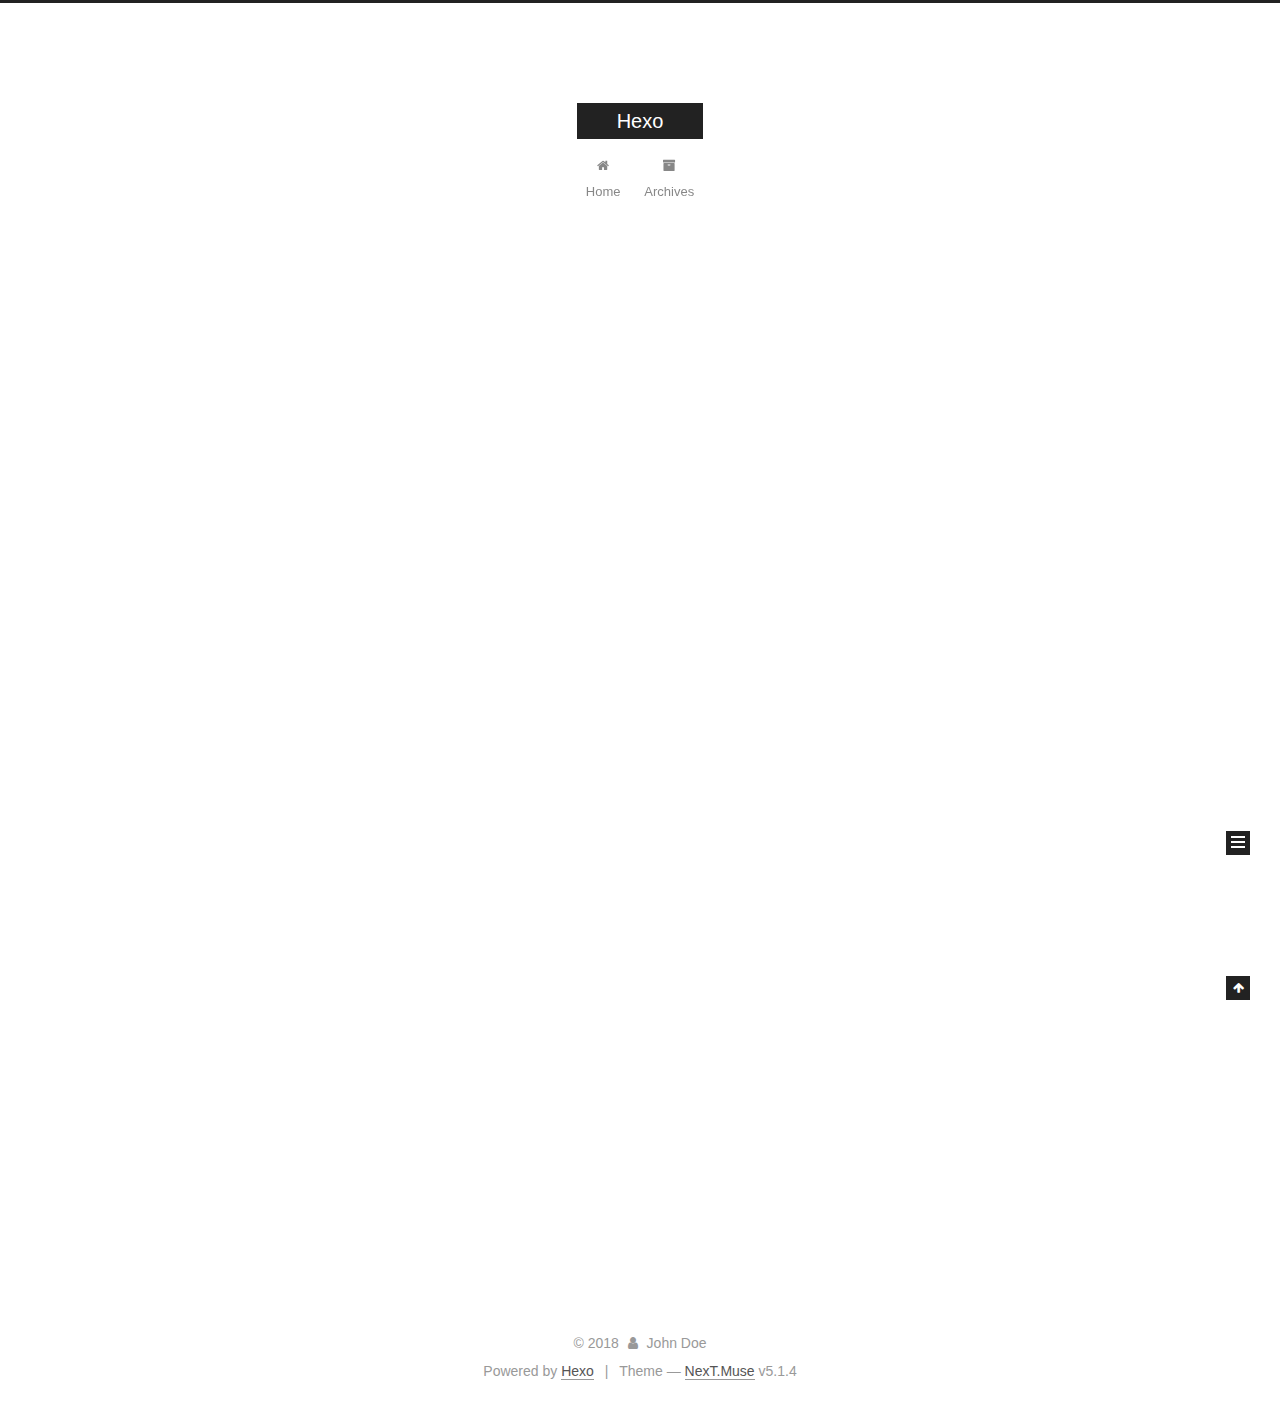
==== index.html @ 708490c6 "Site updated: 2018-05-11 10:54:40" ====
<!DOCTYPE html>



  


<html class="theme-next muse use-motion" lang="">
<head>
  <meta charset="UTF-8"/>
<meta http-equiv="X-UA-Compatible" content="IE=edge" />
<meta name="viewport" content="width=device-width, initial-scale=1, maximum-scale=1"/>
<meta name="theme-color" content="#222">









<meta http-equiv="Cache-Control" content="no-transform" />
<meta http-equiv="Cache-Control" content="no-siteapp" />
















  
  
  <link href="/lib/fancybox/source/jquery.fancybox.css?v=2.1.5" rel="stylesheet" type="text/css" />







<link href="/lib/font-awesome/css/font-awesome.min.css?v=4.6.2" rel="stylesheet" type="text/css" />

<link href="/css/main.css?v=5.1.4" rel="stylesheet" type="text/css" />


  <link rel="apple-touch-icon" sizes="180x180" href="/images/apple-touch-icon-next.png?v=5.1.4">


  <link rel="icon" type="image/png" sizes="32x32" href="/images/favicon-32x32-next.png?v=5.1.4">


  <link rel="icon" type="image/png" sizes="16x16" href="/images/favicon-16x16-next.png?v=5.1.4">


  <link rel="mask-icon" href="/images/logo.svg?v=5.1.4" color="#222">





  <meta name="keywords" content="Hexo, NexT" />










<meta property="og:type" content="website">
<meta property="og:title" content="Hexo">
<meta property="og:url" content="http://yoursite.com/index.html">
<meta property="og:site_name" content="Hexo">
<meta property="og:locale" content="default">
<meta name="twitter:card" content="summary">
<meta name="twitter:title" content="Hexo">



<script type="text/javascript" id="hexo.configurations">
  var NexT = window.NexT || {};
  var CONFIG = {
    root: '/',
    scheme: 'Muse',
    version: '5.1.4',
    sidebar: {"position":"left","display":"post","offset":12,"b2t":false,"scrollpercent":false,"onmobile":false},
    fancybox: true,
    tabs: true,
    motion: {"enable":true,"async":false,"transition":{"post_block":"fadeIn","post_header":"slideDownIn","post_body":"slideDownIn","coll_header":"slideLeftIn","sidebar":"slideUpIn"}},
    duoshuo: {
      userId: '0',
      author: 'Author'
    },
    algolia: {
      applicationID: '',
      apiKey: '',
      indexName: '',
      hits: {"per_page":10},
      labels: {"input_placeholder":"Search for Posts","hits_empty":"We didn't find any results for the search: ${query}","hits_stats":"${hits} results found in ${time} ms"}
    }
  };
</script>



  <link rel="canonical" href="http://yoursite.com/"/>





  <title>Hexo</title>
  








</head>

<body itemscope itemtype="http://schema.org/WebPage" lang="default">

  
  
    
  

  <div class="container sidebar-position-left 
  page-home">
    <div class="headband"></div>

    <header id="header" class="header" itemscope itemtype="http://schema.org/WPHeader">
      <div class="header-inner"><div class="site-brand-wrapper">
  <div class="site-meta ">
    

    <div class="custom-logo-site-title">
      <a href="/"  class="brand" rel="start">
        <span class="logo-line-before"><i></i></span>
        <span class="site-title">Hexo</span>
        <span class="logo-line-after"><i></i></span>
      </a>
    </div>
      
        <p class="site-subtitle"></p>
      
  </div>

  <div class="site-nav-toggle">
    <button>
      <span class="btn-bar"></span>
      <span class="btn-bar"></span>
      <span class="btn-bar"></span>
    </button>
  </div>
</div>

<nav class="site-nav">
  

  
    <ul id="menu" class="menu">
      
        
        <li class="menu-item menu-item-home">
          <a href="/" rel="section">
            
              <i class="menu-item-icon fa fa-fw fa-home"></i> <br />
            
            Home
          </a>
        </li>
      
        
        <li class="menu-item menu-item-archives">
          <a href="/archives/" rel="section">
            
              <i class="menu-item-icon fa fa-fw fa-archive"></i> <br />
            
            Archives
          </a>
        </li>
      

      
    </ul>
  

  
</nav>



 </div>
    </header>

    <main id="main" class="main">
      <div class="main-inner">
        <div class="content-wrap">
          <div id="content" class="content">
            
  <section id="posts" class="posts-expand">
    
      

  

  
  
  

  <article class="post post-type-normal" itemscope itemtype="http://schema.org/Article">
  
  
  
  <div class="post-block">
    <link itemprop="mainEntityOfPage" href="http://yoursite.com/2018/05/11/hello-world/">

    <span hidden itemprop="author" itemscope itemtype="http://schema.org/Person">
      <meta itemprop="name" content="John Doe">
      <meta itemprop="description" content="">
      <meta itemprop="image" content="/images/avatar.gif">
    </span>

    <span hidden itemprop="publisher" itemscope itemtype="http://schema.org/Organization">
      <meta itemprop="name" content="Hexo">
    </span>

    
      <header class="post-header">

        
        
          <h1 class="post-title" itemprop="name headline">
                
                <a class="post-title-link" href="/2018/05/11/hello-world/" itemprop="url">Hello World</a></h1>
        

        <div class="post-meta">
          <span class="post-time">
            
              <span class="post-meta-item-icon">
                <i class="fa fa-calendar-o"></i>
              </span>
              
                <span class="post-meta-item-text">Posted on</span>
              
              <time title="Post created" itemprop="dateCreated datePublished" datetime="2018-05-11T09:45:13+08:00">
                2018-05-11
              </time>
            

            

            
          </span>

          

          
            
          

          
          

          

          

          

        </div>
      </header>
    

    
    
    
    <div class="post-body" itemprop="articleBody">

      
      

      
        
          
            <p>Welcome to <a href="https://hexo.io/" target="_blank" rel="noopener">Hexo</a>! This is your very first post. Check <a href="https://hexo.io/docs/" target="_blank" rel="noopener">documentation</a> for more info. If you get any problems when using Hexo, you can find the answer in <a href="https://hexo.io/docs/troubleshooting.html" target="_blank" rel="noopener">troubleshooting</a> or you can ask me on <a href="https://github.com/hexojs/hexo/issues" target="_blank" rel="noopener">GitHub</a>.</p>
<h2 id="Quick-Start"><a href="#Quick-Start" class="headerlink" title="Quick Start"></a>Quick Start</h2><h3 id="Create-a-new-post"><a href="#Create-a-new-post" class="headerlink" title="Create a new post"></a>Create a new post</h3><figure class="highlight bash"><table><tr><td class="gutter"><pre><span class="line">1</span><br></pre></td><td class="code"><pre><span class="line">$ hexo new <span class="string">"My New Post"</span></span><br></pre></td></tr></table></figure>
<p>More info: <a href="https://hexo.io/docs/writing.html" target="_blank" rel="noopener">Writing</a></p>
<h3 id="Run-server"><a href="#Run-server" class="headerlink" title="Run server"></a>Run server</h3><figure class="highlight bash"><table><tr><td class="gutter"><pre><span class="line">1</span><br></pre></td><td class="code"><pre><span class="line">$ hexo server</span><br></pre></td></tr></table></figure>
<p>More info: <a href="https://hexo.io/docs/server.html" target="_blank" rel="noopener">Server</a></p>
<h3 id="Generate-static-files"><a href="#Generate-static-files" class="headerlink" title="Generate static files"></a>Generate static files</h3><figure class="highlight bash"><table><tr><td class="gutter"><pre><span class="line">1</span><br></pre></td><td class="code"><pre><span class="line">$ hexo generate</span><br></pre></td></tr></table></figure>
<p>More info: <a href="https://hexo.io/docs/generating.html" target="_blank" rel="noopener">Generating</a></p>
<h3 id="Deploy-to-remote-sites"><a href="#Deploy-to-remote-sites" class="headerlink" title="Deploy to remote sites"></a>Deploy to remote sites</h3><figure class="highlight bash"><table><tr><td class="gutter"><pre><span class="line">1</span><br></pre></td><td class="code"><pre><span class="line">$ hexo deploy</span><br></pre></td></tr></table></figure>
<p>More info: <a href="https://hexo.io/docs/deployment.html" target="_blank" rel="noopener">Deployment</a></p>

          
        
      
    </div>
    
    
    

    

    

    

    <footer class="post-footer">
      

      

      

      
      
        <div class="post-eof"></div>
      
    </footer>
  </div>
  
  
  
  </article>


    
  </section>

  


          </div>
          


          

        </div>
        
          
  
  <div class="sidebar-toggle">
    <div class="sidebar-toggle-line-wrap">
      <span class="sidebar-toggle-line sidebar-toggle-line-first"></span>
      <span class="sidebar-toggle-line sidebar-toggle-line-middle"></span>
      <span class="sidebar-toggle-line sidebar-toggle-line-last"></span>
    </div>
  </div>

  <aside id="sidebar" class="sidebar">
    
    <div class="sidebar-inner">

      

      

      <section class="site-overview-wrap sidebar-panel sidebar-panel-active">
        <div class="site-overview">
          <div class="site-author motion-element" itemprop="author" itemscope itemtype="http://schema.org/Person">
            
              <p class="site-author-name" itemprop="name">John Doe</p>
              <p class="site-description motion-element" itemprop="description"></p>
          </div>

          <nav class="site-state motion-element">

            
              <div class="site-state-item site-state-posts">
              
                <a href="/archives/">
              
                  <span class="site-state-item-count">1</span>
                  <span class="site-state-item-name">posts</span>
                </a>
              </div>
            

            

            

          </nav>

          

          

          
          

          
          

          

        </div>
      </section>

      

      

    </div>
  </aside>


        
      </div>
    </main>

    <footer id="footer" class="footer">
      <div class="footer-inner">
        <div class="copyright">&copy; <span itemprop="copyrightYear">2018</span>
  <span class="with-love">
    <i class="fa fa-user"></i>
  </span>
  <span class="author" itemprop="copyrightHolder">John Doe</span>

  
</div>


  <div class="powered-by">Powered by <a class="theme-link" target="_blank" href="https://hexo.io">Hexo</a></div>



  <span class="post-meta-divider">|</span>



  <div class="theme-info">Theme &mdash; <a class="theme-link" target="_blank" href="https://github.com/iissnan/hexo-theme-next">NexT.Muse</a> v5.1.4</div>




        







        
      </div>
    </footer>

    
      <div class="back-to-top">
        <i class="fa fa-arrow-up"></i>
        
      </div>
    

    

  </div>

  

<script type="text/javascript">
  if (Object.prototype.toString.call(window.Promise) !== '[object Function]') {
    window.Promise = null;
  }
</script>









  












  
  
    <script type="text/javascript" src="/lib/jquery/index.js?v=2.1.3"></script>
  

  
  
    <script type="text/javascript" src="/lib/fastclick/lib/fastclick.min.js?v=1.0.6"></script>
  

  
  
    <script type="text/javascript" src="/lib/jquery_lazyload/jquery.lazyload.js?v=1.9.7"></script>
  

  
  
    <script type="text/javascript" src="/lib/velocity/velocity.min.js?v=1.2.1"></script>
  

  
  
    <script type="text/javascript" src="/lib/velocity/velocity.ui.min.js?v=1.2.1"></script>
  

  
  
    <script type="text/javascript" src="/lib/fancybox/source/jquery.fancybox.pack.js?v=2.1.5"></script>
  


  


  <script type="text/javascript" src="/js/src/utils.js?v=5.1.4"></script>

  <script type="text/javascript" src="/js/src/motion.js?v=5.1.4"></script>



  
  

  

  


  <script type="text/javascript" src="/js/src/bootstrap.js?v=5.1.4"></script>



  


  




	





  





  












  





  

  

  

  
  

  

  

  

</body>
</html>
---- css/main.css ----
/* normalize.css v3.0.2 | MIT License | git.io/normalize */
html {
  font-family: sans-serif; /* 1 */
  -ms-text-size-adjust: 100%; /* 2 */
  -webkit-text-size-adjust: 100%; /* 2 */
}
body {
  margin: 0;
}
article,
aside,
details,
figcaption,
figure,
footer,
header,
hgroup,
main,
menu,
nav,
section,
summary {
  display: block;
}
audio,
canvas,
progress,
video {
  display: inline-block; /* 1 */
  vertical-align: baseline; /* 2 */
}
audio:not([controls]) {
  display: none;
  height: 0;
}
[hidden],
template {
  display: none;
}
a {
  background-color: transparent;
}
a:active,
a:hover {
  outline: 0;
}
abbr[title] {
  border-bottom: 1px dotted;
}
b,
strong {
  font-weight: bold;
}
dfn {
  font-style: italic;
}
h1 {
  font-size: 2em;
  margin: 0.67em 0;
}
mark {
  background: #ff0;
  color: #000;
}
small {
  font-size: 80%;
}
sub,
sup {
  font-size: 75%;
  line-height: 0;
  position: relative;
  vertical-align: baseline;
}
sup {
  top: -0.5em;
}
sub {
  bottom: -0.25em;
}
img {
  border: 0;
}
svg:not(:root) {
  overflow: hidden;
}
figure {
  margin: 1em 40px;
}
hr {
  -moz-box-sizing: content-box;
  box-sizing: content-box;
  height: 0;
}
pre {
  overflow: auto;
}
code,
kbd,
pre,
samp {
  font-family: monospace, monospace;
  font-size: 1em;
}
button,
input,
optgroup,
select,
textarea {
  color: inherit; /* 1 */
  font: inherit; /* 2 */
  margin: 0; /* 3 */
}
button {
  overflow: visible;
}
button,
select {
  text-transform: none;
}
button,
html input[type="button"],
input[type="reset"],
input[type="submit"] {
  -webkit-appearance: button; /* 2 */
  cursor: pointer; /* 3 */
}
button[disabled],
html input[disabled] {
  cursor: default;
}
button::-moz-focus-inner,
input::-moz-focus-inner {
  border: 0;
  padding: 0;
}
input {
  line-height: normal;
}
input[type="checkbox"],
input[type="radio"] {
  box-sizing: border-box; /* 1 */
  padding: 0; /* 2 */
}
input[type="number"]::-webkit-inner-spin-button,
input[type="number"]::-webkit-outer-spin-button {
  height: auto;
}
input[type="search"] {
  -webkit-appearance: textfield; /* 1 */
  -moz-box-sizing: content-box;
  -webkit-box-sizing: content-box; /* 2 */
  box-sizing: content-box;
}
input[type="search"]::-webkit-search-cancel-button,
input[type="search"]::-webkit-search-decoration {
  -webkit-appearance: none;
}
fieldset {
  border: 1px solid #c0c0c0;
  margin: 0 2px;
  padding: 0.35em 0.625em 0.75em;
}
legend {
  border: 0; /* 1 */
  padding: 0; /* 2 */
}
textarea {
  overflow: auto;
}
optgroup {
  font-weight: bold;
}
table {
  border-collapse: collapse;
  border-spacing: 0;
}
td,
th {
  padding: 0;
}
::selection {
  background: #262a30;
  color: #fff;
}
body {
  position: relative;
  font-family: 'Lato', "PingFang SC", "Microsoft YaHei", sans-serif;
  font-size: 14px;
  line-height: 2;
  color: #555;
  background: #fff;
}
@media (max-width: 767px) {
  body {
    padding-right: 0 !important;
  }
}
@media (min-width: 768px) and (max-width: 991px) {
  body {
    padding-right: 0 !important;
  }
}
@media (min-width: 1600px) {
  body {
    font-size: 16px;
  }
}
h1,
h2,
h3,
h4,
h5,
h6 {
  margin: 0;
  padding: 0;
  font-weight: bold;
  line-height: 1.5;
  font-family: 'Lato', "PingFang SC", "Microsoft YaHei", sans-serif;
}
h2,
h3,
h4,
h5,
h6 {
  margin: 20px 0 15px;
}
h1 {
  font-size: 22px;
}
@media (max-width: 767px) {
  h1 {
    font-size: 18px;
  }
}
h2 {
  font-size: 20px;
}
@media (max-width: 767px) {
  h2 {
    font-size: 16px;
  }
}
h3 {
  font-size: 18px;
}
@media (max-width: 767px) {
  h3 {
    font-size: 14px;
  }
}
h4 {
  font-size: 16px;
}
@media (max-width: 767px) {
  h4 {
    font-size: 12px;
  }
}
h5 {
  font-size: 14px;
}
@media (max-width: 767px) {
  h5 {
    font-size: 10px;
  }
}
h6 {
  font-size: 12px;
}
@media (max-width: 767px) {
  h6 {
    font-size: 8px;
  }
}
p {
  margin: 0 0 20px 0;
}
a {
  color: #555;
  text-decoration: none;
  outline: none;
  border-bottom: 1px solid #999;
  word-wrap: break-word;
}
a:hover {
  color: #222;
  border-bottom-color: #222;
}
blockquote {
  margin: 0;
  padding: 0;
}
img {
  display: block;
  margin: auto;
  max-width: 100%;
  height: auto;
}
hr {
  margin: 40px 0;
  height: 3px;
  border: none;
  background-color: #ddd;
  background-image: repeating-linear-gradient(-45deg, #fff, #fff 4px, transparent 4px, transparent 8px);
}
blockquote {
  padding: 0 15px;
  color: #666;
  border-left: 4px solid #ddd;
}
blockquote cite::before {
  content: "-";
  padding: 0 5px;
}
dt {
  font-weight: 700;
}
dd {
  margin: 0;
  padding: 0;
}
kbd {
  border: 1px solid #ccc;
  border-radius: 0.2em;
  box-shadow: 0.1em 0.1em 0.2em rgba(0,0,0,0.1);
  background-color: #f9f9f9;
  font-family: inherit;
  background-image: -webkit-linear-gradient(top, #eee, #fff, #eee);
  padding: 0.1em 0.3em;
  white-space: nowrap;
}
.text-left {
  text-align: left;
}
.text-center {
  text-align: center;
}
.text-right {
  text-align: right;
}
.text-justify {
  text-align: justify;
}
.text-nowrap {
  white-space: nowrap;
}
.text-lowercase {
  text-transform: lowercase;
}
.text-uppercase {
  text-transform: uppercase;
}
.text-capitalize {
  text-transform: capitalize;
}
.center-block {
  display: block;
  margin-left: auto;
  margin-right: auto;
}
.clearfix:before,
.clearfix:after {
  content: " ";
  display: table;
}
.clearfix:after {
  clear: both;
}
.pullquote {
  width: 45%;
}
.pullquote.left {
  float: left;
  margin-left: 5px;
  margin-right: 10px;
}
.pullquote.right {
  float: right;
  margin-left: 10px;
  margin-right: 5px;
}
.affix.affix.affix {
  position: fixed;
}
.translation {
  margin-top: -20px;
  font-size: 14px;
  color: #999;
}
.scrollbar-measure {
  width: 100px;
  height: 100px;
  overflow: scroll;
  position: absolute;
  top: -9999px;
}
.use-motion .motion-element {
  opacity: 0;
}
table {
  margin: 20px 0;
  width: 100%;
  border-collapse: collapse;
  border-spacing: 0;
  border: 1px solid #ddd;
  font-size: 14px;
  table-layout: fixed;
  word-wrap: break-all;
}
table>tbody>tr:nth-of-type(odd) {
  background-color: #f9f9f9;
}
table>tbody>tr:hover {
  background-color: #f5f5f5;
}
caption,
th,
td {
  padding: 8px;
  text-align: left;
  vertical-align: middle;
  font-weight: normal;
}
th,
td {
  border-bottom: 3px solid #ddd;
  border-right: 1px solid #eee;
}
th {
  padding-bottom: 10px;
  font-weight: 700;
}
td {
  border-bottom-width: 1px;
}
html,
body {
  height: 100%;
}
.container {
  position: relative;
  min-height: 100%;
}
.header-inner {
  margin: 0 auto;
  padding: 100px 0 70px;
  width: 700px;
}
@media (min-width: 1600px) {
  .container .header-inner {
    width: 900px;
  }
}
.main {
  padding-bottom: 150px;
}
.main-inner {
  margin: 0 auto;
  width: 700px;
}
@media (min-width: 1600px) {
  .container .main-inner {
    width: 900px;
  }
}
.footer {
  position: absolute;
  left: 0;
  bottom: 0;
  width: 100%;
  min-height: 50px;
}
.footer-inner {
  box-sizing: border-box;
  margin: 20px auto;
  width: 700px;
}
@media (min-width: 1600px) {
  .container .footer-inner {
    width: 900px;
  }
}
pre,
.highlight {
  overflow: auto;
  margin: 20px 0;
  padding: 0;
  font-size: 13px;
  color: #4d4d4c;
  background: #f7f7f7;
  line-height: 1.6;
}
pre,
code {
  font-family: consolas, Menlo, "PingFang SC", "Microsoft YaHei", monospace;
}
code {
  padding: 2px 4px;
  word-wrap: break-word;
  color: #555;
  background: #eee;
  border-radius: 3px;
  font-size: 13px;
}
pre {
  padding: 10px;
}
pre code {
  padding: 0;
  color: #4d4d4c;
  background: none;
  text-shadow: none;
}
.highlight {
  border-radius: 1px;
}
.highlight pre {
  border: none;
  margin: 0;
  padding: 10px 0;
}
.highlight table {
  margin: 0;
  width: auto;
  border: none;
}
.highlight td {
  border: none;
  padding: 0;
}
.highlight figcaption {
  font-size: 1em;
  color: #4d4d4c;
  line-height: 1em;
  margin-bottom: 1em;
}
.highlight figcaption:before,
.highlight figcaption:after {
  content: " ";
  display: table;
}
.highlight figcaption:after {
  clear: both;
}
.highlight figcaption a {
  float: right;
  color: #4d4d4c;
}
.highlight figcaption a:hover {
  border-bottom-color: #4d4d4c;
}
.highlight .gutter pre {
  padding-left: 10px;
  padding-right: 10px;
  color: #869194;
  text-align: right;
  background-color: #eff2f3;
}
.highlight .code pre {
  width: 100%;
  padding-left: 10px;
  padding-right: 10px;
  background-color: #f7f7f7;
}
.highlight .line {
  height: 20px;
}
.gutter {
  -webkit-user-select: none;
  -moz-user-select: none;
  -ms-user-select: none;
  user-select: none;
}
.gist table {
  width: auto;
}
.gist table td {
  border: none;
}
pre .deletion {
  background: #fdd;
}
pre .addition {
  background: #dfd;
}
pre .meta {
  color: #8959a8;
}
pre .comment {
  color: #8e908c;
}
pre .variable,
pre .attribute,
pre .tag,
pre .regexp,
pre .ruby .constant,
pre .xml .tag .title,
pre .xml .pi,
pre .xml .doctype,
pre .html .doctype,
pre .css .id,
pre .css .class,
pre .css .pseudo {
  color: #c82829;
}
pre .number,
pre .preprocessor,
pre .built_in,
pre .literal,
pre .params,
pre .constant,
pre .command {
  color: #f5871f;
}
pre .ruby .class .title,
pre .css .rules .attribute,
pre .string,
pre .value,
pre .inheritance,
pre .header,
pre .ruby .symbol,
pre .xml .cdata,
pre .special,
pre .number,
pre .formula {
  color: #718c00;
}
pre .title,
pre .css .hexcolor {
  color: #3e999f;
}
pre .function,
pre .python .decorator,
pre .python .title,
pre .ruby .function .title,
pre .ruby .title .keyword,
pre .perl .sub,
pre .javascript .title,
pre .coffeescript .title {
  color: #4271ae;
}
pre .keyword,
pre .javascript .function {
  color: #8959a8;
}
.full-image.full-image.full-image.full-image {
  border: none;
  max-width: 100%;
  width: auto;
  margin: 20px auto 25px;
}
@media (min-width: 992px) {
  .full-image.full-image.full-image.full-image {
    max-width: none;
    width: 110%;
    margin: 25px -5%;
  }
}
.blockquote-center,
.page-home .post-type-quote blockquote,
.page-post-detail .post-type-quote blockquote {
  position: relative;
  margin: 40px 0;
  padding: 0;
  border-left: none;
  text-align: center;
}
.blockquote-center::before,
.page-home .post-type-quote blockquote::before,
.page-post-detail .post-type-quote blockquote::before,
.blockquote-center::after,
.page-home .post-type-quote blockquote::after,
.page-post-detail .post-type-quote blockquote::after {
  position: absolute;
  content: ' ';
  display: block;
  width: 100%;
  height: 24px;
  opacity: 0.2;
  background-repeat: no-repeat;
  background-position: 0 -6px;
  background-size: 22px 22px;
}
.blockquote-center::before,
.page-home .post-type-quote blockquote::before,
.page-post-detail .post-type-quote blockquote::before {
  top: -20px;
  background-image: url("../images/quote-l.svg");
  border-top: 1px solid #ccc;
}
.blockquote-center::after,
.page-home .post-type-quote blockquote::after,
.page-post-detail .post-type-quote blockquote::after {
  bottom: -20px;
  background-image: url("../images/quote-r.svg");
  border-bottom: 1px solid #ccc;
  background-position: 100% 8px;
}
.blockquote-center p,
.page-home .post-type-quote blockquote p,
.page-post-detail .post-type-quote blockquote p,
.blockquote-center div,
.page-home .post-type-quote blockquote div,
.page-post-detail .post-type-quote blockquote div {
  text-align: center;
}
.post .post-body .group-picture img {
  box-sizing: border-box;
  padding: 0 3px;
  border: none;
}
.post .group-picture-row {
  overflow: hidden;
  margin-top: 6px;
}
.post .group-picture-row:first-child {
  margin-top: 0;
}
.post .group-picture-column {
  float: left;
}
.page-post-detail .post-body .group-picture-column {
  float: none;
  margin-top: 10px;
  width: auto !important;
}
.page-post-detail .post-body .group-picture-column img {
  margin: 0 auto;
}
.page-archive .group-picture-container {
  overflow: hidden;
}
.page-archive .group-picture-row {
  float: left;
}
.page-archive .group-picture-row:first-child {
  margin-top: 6px;
}
.page-archive .group-picture-column {
  max-width: 150px;
  max-height: 150px;
}
.post-body .note {
  position: relative;
  padding: 15px;
  margin-bottom: 20px;
  border: 1px solid #eee;
  border-left-width: 5px;
  border-radius: 3px;
}
.post-body .note h2,
.post-body .note h3,
.post-body .note h4,
.post-body .note h5,
.post-body .note h6 {
  margin-top: 0;
  margin-bottom: 0;
  border-bottom: initial;
  padding-top: 0 !important;
}
.post-body .note p:first-child,
.post-body .note ul:first-child,
.post-body .note ol:first-child,
.post-body .note table:first-child,
.post-body .note pre:first-child,
.post-body .note blockquote:first-child {
  margin-top: 0;
}
.post-body .note p:last-child,
.post-body .note ul:last-child,
.post-body .note ol:last-child,
.post-body .note table:last-child,
.post-body .note pre:last-child,
.post-body .note blockquote:last-child {
  margin-bottom: 0;
}
.post-body .note.default {
  border-left-color: #777;
}
.post-body .note.default h2,
.post-body .note.default h3,
.post-body .note.default h4,
.post-body .note.default h5,
.post-body .note.default h6 {
  color: #777;
}
.post-body .note.primary {
  border-left-color: #6f42c1;
}
.post-body .note.primary h2,
.post-body .note.primary h3,
.post-body .note.primary h4,
.post-body .note.primary h5,
.post-body .note.primary h6 {
  color: #6f42c1;
}
.post-body .note.info {
  border-left-color: #428bca;
}
.post-body .note.info h2,
.post-body .note.info h3,
.post-body .note.info h4,
.post-body .note.info h5,
.post-body .note.info h6 {
  color: #428bca;
}
.post-body .note.success {
  border-left-color: #5cb85c;
}
.post-body .note.success h2,
.post-body .note.success h3,
.post-body .note.success h4,
.post-body .note.success h5,
.post-body .note.success h6 {
  color: #5cb85c;
}
.post-body .note.warning {
  border-left-color: #f0ad4e;
}
.post-body .note.warning h2,
.post-body .note.warning h3,
.post-body .note.warning h4,
.post-body .note.warning h5,
.post-body .note.warning h6 {
  color: #f0ad4e;
}
.post-body .note.danger {
  border-left-color: #d9534f;
}
.post-body .note.danger h2,
.post-body .note.danger h3,
.post-body .note.danger h4,
.post-body .note.danger h5,
.post-body .note.danger h6 {
  color: #d9534f;
}
.post-body .label {
  display: inline;
  padding: 0 2px;
  white-space: nowrap;
}
.post-body .label.default {
  background-color: #f0f0f0;
}
.post-body .label.primary {
  background-color: #efe6f7;
}
.post-body .label.info {
  background-color: #e5f2f8;
}
.post-body .label.success {
  background-color: #e7f4e9;
}
.post-body .label.warning {
  background-color: #fcf6e1;
}
.post-body .label.danger {
  background-color: #fae8eb;
}
.post-body .tabs {
  position: relative;
  display: block;
  margin-bottom: 20px;
  padding-top: 10px;
}
.post-body .tabs ul.nav-tabs {
  margin: 0;
  padding: 0;
  display: flex;
  margin-bottom: -1px;
}
@media (max-width: 413px) {
  .post-body .tabs ul.nav-tabs {
    display: block;
    margin-bottom: 5px;
  }
}
.post-body .tabs ul.nav-tabs li.tab {
  list-style-type: none !important;
  margin: 0 0.25em 0 0;
  border-top: 3px solid transparent;
  border-left: 1px solid transparent;
  border-right: 1px solid transparent;
}
@media (max-width: 413px) {
  .post-body .tabs ul.nav-tabs li.tab {
    margin: initial;
    border-top: 1px solid transparent;
    border-left: 3px solid transparent;
    border-right: 1px solid transparent;
    border-bottom: 1px solid transparent;
  }
}
.post-body .tabs ul.nav-tabs li.tab a {
  outline: 0;
  border-bottom: initial;
  display: block;
  line-height: 1.8em;
  padding: 0.25em 0.75em;
  transition-duration: 0.2s;
  transition-timing-function: ease-out;
  transition-delay: 0s;
}
.post-body .tabs ul.nav-tabs li.tab a i {
  width: 1.285714285714286em;
}
.post-body .tabs ul.nav-tabs li.tab.active {
  border-top: 3px solid #fc6423;
  border-left: 1px solid #ddd;
  border-right: 1px solid #ddd;
  background-color: #fff;
}
@media (max-width: 413px) {
  .post-body .tabs ul.nav-tabs li.tab.active {
    border-top: 1px solid #ddd;
    border-left: 3px solid #fc6423;
    border-right: 1px solid #ddd;
    border-bottom: 1px solid #ddd;
  }
}
.post-body .tabs ul.nav-tabs li.tab.active a {
  cursor: default;
  color: #555;
}
.post-body .tabs .tab-content {
  background-color: #fff;
}
.post-body .tabs .tab-content .tab-pane {
  border: 1px solid #ddd;
  padding: 20px 20px 0 20px;
}
.post-body .tabs .tab-content .tab-pane:not(.active) {
  display: none !important;
}
.post-body .tabs .tab-content .tab-pane.active {
  display: block !important;
}
.btn {
  display: inline-block;
  padding: 0 20px;
  font-size: 14px;
  color: #fff;
  background: #222;
  border: 2px solid #222;
  text-decoration: none;
  border-radius: 0;
  transition-property: background-color;
  transition-duration: 0.2s;
  transition-timing-function: ease-in-out;
  transition-delay: 0s;
  line-height: 2;
}
.btn:hover {
  border-color: #222;
  color: #222;
  background: #fff;
}
.btn +.btn {
  margin: 0 0 8px 8px;
}
.btn .fa-fw {
  width: 1.285714285714286em;
  text-align: left;
}
.btn-bar {
  display: block;
  width: 22px;
  height: 2px;
  background: #555;
  border-radius: 1px;
}
.btn-bar+.btn-bar {
  margin-top: 4px;
}
.pagination {
  margin: 120px 0 40px;
  text-align: center;
  border-top: 1px solid #eee;
}
.page-number-basic,
.pagination .prev,
.pagination .next,
.pagination .page-number,
.pagination .space {
  display: inline-block;
  position: relative;
  top: -1px;
  margin: 0 10px;
  padding: 0 11px;
}
@media (max-width: 767px) {
  .page-number-basic,
  .pagination .prev,
  .pagination .next,
  .pagination .page-number,
  .pagination .space {
    margin: 0 5px;
  }
}
.pagination .prev,
.pagination .next,
.pagination .page-number {
  border-bottom: 0;
  border-top: 1px solid #eee;
  transition-property: border-color;
  transition-duration: 0.2s;
  transition-timing-function: ease-in-out;
  transition-delay: 0s;
}
.pagination .prev:hover,
.pagination .next:hover,
.pagination .page-number:hover {
  border-top-color: #222;
}
.pagination .space {
  padding: 0;
  margin: 0;
}
.pagination .prev {
  margin-left: 0;
}
.pagination .next {
  margin-right: 0;
}
.pagination .page-number.current {
  color: #fff;
  background: #ccc;
  border-top-color: #ccc;
}
@media (max-width: 767px) {
  .pagination {
    border-top: none;
  }
  .pagination .prev,
  .pagination .next,
  .pagination .page-number {
    margin-bottom: 10px;
    border-top: 0;
    border-bottom: 1px solid #eee;
    padding: 0 10px;
  }
  .pagination .prev:hover,
  .pagination .next:hover,
  .pagination .page-number:hover {
    border-bottom-color: #222;
  }
}
.comments {
  margin: 60px 20px 0;
}
.tag-cloud {
  text-align: center;
}
.tag-cloud a {
  display: inline-block;
  margin: 10px;
}
.back-to-top {
  box-sizing: border-box;
  position: fixed;
  bottom: -100px;
  right: 30px;
  z-index: 1050;
  padding: 0 6px;
  width: 24px;
  background: #222;
  font-size: 12px;
  opacity: 1;
  color: #fff;
  cursor: pointer;
  text-align: center;
  -webkit-transform: translateZ(0);
  transition-property: bottom;
  transition-duration: 0.2s;
  transition-timing-function: ease-in-out;
  transition-delay: 0s;
}
@media (min-width: 768px) and (max-width: 991px) {
  .back-to-top {
    display: none !important;
  }
}
@media (max-width: 767px) {
  .back-to-top {
    display: none !important;
  }
}
.back-to-top.back-to-top-on {
  bottom: 19px;
}
.header {
  background: transparent;
}
.header-inner {
  position: relative;
}
.headband {
  height: 3px;
  background: #222;
}
.site-meta {
  margin: 0;
  text-align: center;
}
@media (max-width: 767px) {
  .site-meta {
    text-align: center;
  }
}
.brand {
  position: relative;
  display: inline-block;
  padding: 0 40px;
  color: #fff;
  background: #222;
  border-bottom: none;
}
.brand:hover {
  color: #fff;
}
.logo {
  display: inline-block;
  margin-right: 5px;
  line-height: 36px;
  vertical-align: top;
}
.site-title {
  display: inline-block;
  vertical-align: top;
  line-height: 36px;
  font-size: 20px;
  font-weight: normal;
  font-family: 'Lato', "PingFang SC", "Microsoft YaHei", sans-serif;
}
.site-subtitle {
  margin-top: 10px;
  font-size: 13px;
  color: #999;
}
.use-motion .brand {
  opacity: 0;
}
.use-motion .logo,
.use-motion .site-title,
.use-motion .site-subtitle {
  opacity: 0;
  position: relative;
  top: -10px;
}
.site-nav-toggle {
  display: none;
  position: absolute;
  top: 10px;
  left: 10px;
}
@media (max-width: 767px) {
  .site-nav-toggle {
    display: block;
  }
}
.site-nav-toggle button {
  margin-top: 2px;
  padding: 9px 10px;
  background: transparent;
  border: none;
}
@media (max-width: 767px) {
  .site-nav {
    display: none;
    margin: 0 -10px;
    padding: 0 10px;
    clear: both;
    border-top: 1px solid #ddd;
  }
}
@media (min-width: 768px) and (max-width: 991px) {
  .site-nav {
    display: block !important;
  }
}
@media (min-width: 992px) {
  .site-nav {
    display: block !important;
  }
}
.menu {
  margin-top: 20px;
  padding-left: 0;
  text-align: center;
}
.menu .menu-item {
  display: inline-block;
  margin: 0 10px;
  list-style: none;
}
@media screen and (max-width: 767px) {
  .menu .menu-item {
    margin-top: 10px;
  }
}
.menu .menu-item a {
  display: block;
  font-size: 13px;
  line-height: inherit;
  border-bottom: 1px solid transparent;
  transition-property: border-color;
  transition-duration: 0.2s;
  transition-timing-function: ease-in-out;
  transition-delay: 0s;
}
.menu .menu-item a:hover {
  border-bottom-color: #222;
}
.menu .menu-item .fa {
  margin-right: 5px;
}
.use-motion .menu-item {
  opacity: 0;
}
.post-body {
  font-family: 'Lato', "PingFang SC", "Microsoft YaHei", sans-serif;
}
@media (max-width: 767px) {
  .post-body {
    word-break: break-word;
  }
}
.post-body .fancybox img {
  display: block !important;
  margin: 0 auto;
  cursor: pointer;
  cursor: zoom-in;
  cursor: -webkit-zoom-in;
}
.post-body .image-caption,
.post-body .figure .caption {
  margin: -20px auto 15px;
  text-align: center;
  font-size: 14px;
  color: #999;
  font-weight: bold;
  line-height: 1;
}
.post-sticky-flag {
  display: inline-block;
  font-size: 16px;
  -ms-transform: rotate(30deg);
  -webkit-transform: rotate(30deg);
  -moz-transform: rotate(30deg);
  -ms-transform: rotate(30deg);
  -o-transform: rotate(30deg);
  transform: rotate(30deg);
}
.use-motion .post-block,
.use-motion .pagination,
.use-motion .comments {
  opacity: 0;
}
.use-motion .post-header {
  opacity: 0;
}
.use-motion .post-body {
  opacity: 0;
}
.use-motion .collection-title {
  opacity: 0;
}
.posts-expand {
  padding-top: 40px;
}
@media (max-width: 767px) {
  .posts-expand {
    margin: 0 20px;
  }
  .post-body pre .gutter pre {
    padding-right: 10px;
  }
  .post-body .highlight {
    margin-left: 0px;
    margin-right: 0px;
    padding: 0;
  }
  .post-body .highlight .gutter pre {
    padding-right: 10px;
  }
}
@media (min-width: 992px) {
  .posts-expand .post-body {
    text-align: justify;
  }
}
.posts-expand .post-body h2,
.posts-expand .post-body h3,
.posts-expand .post-body h4,
.posts-expand .post-body h5,
.posts-expand .post-body h6 {
  padding-top: 10px;
}
.posts-expand .post-body h2 .header-anchor,
.posts-expand .post-body h3 .header-anchor,
.posts-expand .post-body h4 .header-anchor,
.posts-expand .post-body h5 .header-anchor,
.posts-expand .post-body h6 .header-anchor {
  float: right;
  margin-left: 10px;
  color: #ccc;
  border-bottom-style: none;
  visibility: hidden;
}
.posts-expand .post-body h2 .header-anchor:hover,
.posts-expand .post-body h3 .header-anchor:hover,
.posts-expand .post-body h4 .header-anchor:hover,
.posts-expand .post-body h5 .header-anchor:hover,
.posts-expand .post-body h6 .header-anchor:hover {
  color: inherit;
}
.posts-expand .post-body h2:hover .header-anchor,
.posts-expand .post-body h3:hover .header-anchor,
.posts-expand .post-body h4:hover .header-anchor,
.posts-expand .post-body h5:hover .header-anchor,
.posts-expand .post-body h6:hover .header-anchor {
  visibility: visible;
}
.posts-expand .post-body ul li {
  list-style: circle;
}
.posts-expand .post-body img {
  box-sizing: border-box;
  margin: auto;
  padding: 3px;
  border: 1px solid #ddd;
}
.posts-expand .post-body .fancybox img {
  margin: 0 auto 25px;
}
@media (max-width: 767px) {
  .posts-collapse {
    margin: 0 20px;
  }
  .posts-collapse .post-title,
  .posts-collapse .post-meta {
    display: block;
    width: auto;
    text-align: left;
  }
}
.posts-collapse {
  position: relative;
  z-index: 1010;
  margin-left: 55px;
}
.posts-collapse::after {
  content: " ";
  position: absolute;
  top: 20px;
  left: 0;
  margin-left: -2px;
  width: 4px;
  height: 100%;
  background: #f5f5f5;
  z-index: -1;
}
@media (max-width: 767px) {
  .posts-collapse {
    margin: 0 20px;
  }
}
.posts-collapse .collection-title {
  position: relative;
  margin: 60px 0;
}
.posts-collapse .collection-title h1,
.posts-collapse .collection-title h2 {
  margin-left: 20px;
}
.posts-collapse .collection-title small {
  color: #bbb;
  margin-left: 5px;
}
.posts-collapse .collection-title::before {
  content: " ";
  position: absolute;
  left: 0;
  top: 50%;
  margin-left: -4px;
  margin-top: -4px;
  width: 8px;
  height: 8px;
  background: #bbb;
  border-radius: 50%;
}
.posts-collapse .post {
  margin: 30px 0;
}
.posts-collapse .post-header {
  position: relative;
  transition-duration: 0.2s;
  transition-timing-function: ease-in-out;
  transition-delay: 0s;
  transition-property: border;
  border-bottom: 1px dashed #ccc;
}
.posts-collapse .post-header::before {
  content: " ";
  position: absolute;
  left: 0;
  top: 12px;
  width: 6px;
  height: 6px;
  margin-left: -4px;
  background: #bbb;
  border-radius: 50%;
  border: 1px solid #fff;
  transition-duration: 0.2s;
  transition-timing-function: ease-in-out;
  transition-delay: 0s;
  transition-property: background;
}
.posts-collapse .post-header:hover {
  border-bottom-color: #666;
}
.posts-collapse .post-header:hover::before {
  background: #222;
}
.posts-collapse .post-meta {
  position: absolute;
  font-size: 12px;
  left: 20px;
  top: 5px;
}
.posts-collapse .post-comments-count {
  display: none;
}
.posts-collapse .post-title {
  margin-left: 60px;
  font-size: 16px;
  font-weight: normal;
  line-height: inherit;
}
.posts-collapse .post-title::after {
  margin-left: 3px;
  opacity: 0.6;
}
.posts-collapse .post-title a {
  color: #666;
  border-bottom: none;
}
.page-home .post-type-quote .post-header,
.page-post-detail .post-type-quote .post-header,
.page-home .post-type-quote .post-tags,
.page-post-detail .post-type-quote .post-tags {
  display: none;
}
.posts-expand .post-title {
  text-align: center;
  word-break: break-word;
  font-weight: 400;
}
.posts-expand .post-title-link {
  display: inline-block;
  position: relative;
  color: #555;
  border-bottom: none;
  line-height: 1.2;
  vertical-align: top;
}
.posts-expand .post-title-link::before {
  content: "";
  position: absolute;
  width: 100%;
  height: 2px;
  bottom: 0;
  left: 0;
  background-color: #000;
  visibility: hidden;
  -webkit-transform: scaleX(0);
  -moz-transform: scaleX(0);
  -ms-transform: scaleX(0);
  -o-transform: scaleX(0);
  transform: scaleX(0);
  transition-duration: 0.2s;
  transition-timing-function: ease-in-out;
  transition-delay: 0s;
}
.posts-expand .post-title-link:hover::before {
  visibility: visible;
  -webkit-transform: scaleX(1);
  -moz-transform: scaleX(1);
  -ms-transform: scaleX(1);
  -o-transform: scaleX(1);
  transform: scaleX(1);
}
.posts-expand .post-title-link .fa {
  font-size: 16px;
}
.posts-expand .post-meta {
  margin: 3px 0 60px 0;
  color: #999;
  font-family: 'Lato', "PingFang SC", "Microsoft YaHei", sans-serif;
  font-size: 12px;
  text-align: center;
}
.posts-expand .post-meta .post-category-list {
  display: inline-block;
  margin: 0;
  padding: 3px;
}
.posts-expand .post-meta .post-category-list-link {
  color: #999;
}
.posts-expand .post-meta .post-description {
  font-size: 14px;
  margin-top: 2px;
}
.post-meta-divider {
  margin: 0 0.5em;
}
.post-meta-item-icon {
  margin-right: 3px;
}
@media (min-width: 768px) and (max-width: 991px) {
  .post-meta-item-icon {
    display: inline-block;
  }
}
@media (max-width: 767px) {
  .post-meta-item-icon {
    display: inline-block;
  }
}
@media (min-width: 768px) and (max-width: 991px) {
  .post-meta-item-text {
    display: none;
  }
}
@media (max-width: 767px) {
  .post-meta-item-text {
    display: none;
  }
}
@media (max-width: 767px) {
  .posts-expand .post-comments-count {
    display: none;
  }
}
.post-button {
  margin-top: 40px;
}
.posts-expand .post-tags {
  margin-top: 40px;
  text-align: center;
}
.posts-expand .post-tags a {
  display: inline-block;
  margin-right: 10px;
  font-size: 13px;
}
.post-nav {
  display: table;
  margin-top: 15px;
  width: 100%;
  border-top: 1px solid #eee;
}
.post-nav-divider {
  display: table-cell;
  width: 10%;
}
.post-nav-item {
  display: table-cell;
  padding: 10px 0 0 0;
  width: 45%;
  vertical-align: top;
}
.post-nav-item a {
  position: relative;
  display: block;
  line-height: 25px;
  font-size: 14px;
  color: #555;
  border-bottom: none;
}
.post-nav-item a:hover {
  color: #222;
  border-bottom: none;
}
.post-nav-item a:active {
  top: 2px;
}
.post-nav-item .fa {
  position: absolute;
  top: 8px;
  left: 0;
  font-size: 12px;
}
.post-nav-next a {
  padding-left: 15px;
}
.post-nav-prev {
  text-align: right;
}
.post-nav-prev a {
  padding-right: 15px;
}
.post-nav-prev .fa {
  right: 0;
  left: auto;
}
.posts-expand .post-eof {
  display: block;
  margin: 80px auto 60px;
  width: 8%;
  height: 1px;
  background: #ccc;
  text-align: center;
}
.post:last-child .post-eof.post-eof.post-eof {
  display: none;
}
.post-gallery {
  display: table;
  table-layout: fixed;
  width: 100%;
  border-collapse: separate;
}
.post-gallery-row {
  display: table-row;
}
.post-gallery .post-gallery-img {
  display: table-cell;
  text-align: center;
  vertical-align: middle;
  border: none;
}
.post-gallery .post-gallery-img img {
  max-width: 100%;
  max-height: 100%;
  border: none;
}
.fancybox-close,
.fancybox-close:hover {
  border: none;
}
.rtl.post-body p,
.rtl.post-body a,
.rtl.post-body h1,
.rtl.post-body h2,
.rtl.post-body h3,
.rtl.post-body h4,
.rtl.post-body h5,
.rtl.post-body h6,
.rtl.post-body li,
.rtl.post-body ul,
.rtl.post-body ol {
  direction: rtl;
  font-family: UKIJ Ekran;
}
.rtl.post-title {
  font-family: UKIJ Ekran;
}
.sidebar {
  position: fixed;
  right: 0;
  top: 0;
  bottom: 0;
  width: 0;
  z-index: 1040;
  box-shadow: inset 0 2px 6px #000;
  background: #222;
  -webkit-transform: translateZ(0);
}
.sidebar a {
  color: #999;
  border-bottom-color: #555;
}
.sidebar a:hover {
  color: #eee;
}
@media (min-width: 768px) and (max-width: 991px) {
  .sidebar {
    display: none !important;
  }
}
@media (max-width: 767px) {
  .sidebar {
    display: none !important;
  }
}
.sidebar-inner {
  position: relative;
  padding: 20px 10px;
  color: #999;
  text-align: center;
}
.site-overview-wrap {
  overflow: hidden;
}
.site-overview {
  overflow-y: auto;
  overflow-x: hidden;
}
.sidebar-toggle {
  position: fixed;
  right: 30px;
  bottom: 45px;
  width: 14px;
  height: 14px;
  padding: 5px;
  background: #222;
  line-height: 0;
  z-index: 1050;
  cursor: pointer;
  -webkit-transform: translateZ(0);
}
@media (min-width: 768px) and (max-width: 991px) {
  .sidebar-toggle {
    display: none !important;
  }
}
@media (max-width: 767px) {
  .sidebar-toggle {
    display: none !important;
  }
}
.sidebar-toggle-line {
  position: relative;
  display: inline-block;
  vertical-align: top;
  height: 2px;
  width: 100%;
  background: #fff;
  margin-top: 3px;
}
.sidebar-toggle-line:first-child {
  margin-top: 0;
}
.site-author-image {
  display: block;
  margin: 0 auto;
  padding: 2px;
  max-width: 96px;
  height: auto;
  border: 2px solid #333;
}
.site-author-name {
  margin: 5px 0 0;
  text-align: center;
  color: #f5f5f5;
  font-weight: normal;
}
.site-description {
  margin-top: 5px;
  text-align: center;
  font-size: 14px;
  color: #999;
}
.site-state {
  overflow: hidden;
  line-height: 1.4;
  white-space: nowrap;
  text-align: center;
}
.site-state-item {
  display: inline-block;
  padding: 0 15px;
  border-left: 1px solid #333;
}
.site-state-item:first-child {
  border-left: none;
}
.site-state-item a {
  border-bottom: none;
}
.site-state-item-count {
  display: block;
  text-align: center;
  color: inherit;
  font-weight: 600;
  font-size: 18px;
}
.site-state-item-name {
  font-size: 13px;
  color: inherit;
}
.feed-link {
  margin-top: 20px;
}
.feed-link a {
  display: inline-block;
  padding: 0 15px;
  color: #fc6423;
  border: 1px solid #fc6423;
  border-radius: 4px;
}
.feed-link a i {
  color: #fc6423;
  font-size: 14px;
}
.feed-link a:hover {
  color: #fff;
  background: #fc6423;
}
.feed-link a:hover i {
  color: #fff;
}
.links-of-author {
  margin-top: 20px;
}
.links-of-author a {
  display: inline-block;
  vertical-align: middle;
  margin-right: 10px;
  margin-bottom: 10px;
  border-bottom-color: #555;
  font-size: 13px;
}
.links-of-author a:before {
  display: inline-block;
  vertical-align: middle;
  margin-right: 3px;
  content: " ";
  width: 4px;
  height: 4px;
  border-radius: 50%;
  background: #94ff09;
}
.links-of-blogroll {
  font-size: 13px;
}
.links-of-blogroll-title {
  margin-top: 20px;
  font-size: 14px;
  font-weight: 600;
}
.links-of-blogroll-list {
  margin: 0;
  padding: 0;
  list-style: none;
}
.links-of-blogroll-item {
  padding: 2px 10px;
}
.links-of-blogroll-item a {
  max-width: 280px;
  box-sizing: border-box;
  display: inline-block;
  overflow: hidden;
  white-space: nowrap;
  text-overflow: ellipsis;
}
.sidebar-nav {
  margin: 0 0 20px;
  padding-left: 0;
}
.sidebar-nav li {
  display: inline-block;
  cursor: pointer;
  border-bottom: 1px solid transparent;
  font-size: 14px;
  color: #555;
}
.sidebar-nav li:hover {
  color: #f5f5f5;
}
.page-post-detail .sidebar-nav-toc {
  padding: 0 5px;
}
.page-post-detail .sidebar-nav-overview {
  margin-left: 10px;
}
.sidebar-nav .sidebar-nav-active {
  color: #87daff;
  border-bottom-color: #87daff;
}
.sidebar-nav .sidebar-nav-active:hover {
  color: #87daff;
}
.sidebar-panel {
  display: none;
}
.sidebar-panel-active {
  display: block;
}
.post-toc-empty {
  font-size: 14px;
  color: #666;
}
.post-toc-wrap {
  overflow: hidden;
}
.post-toc {
  overflow: auto;
}
.post-toc ol {
  margin: 0;
  padding: 0 2px 5px 10px;
  text-align: left;
  list-style: none;
  font-size: 14px;
}
.post-toc ol > ol {
  padding-left: 0;
}
.post-toc ol a {
  transition-duration: 0.2s;
  transition-timing-function: ease-in-out;
  transition-delay: 0s;
  transition-property: all;
  color: #999;
  border-bottom-color: #555;
}
.post-toc ol a:hover {
  color: #ccc;
  border-bottom-color: #ccc;
}
.post-toc .nav-item {
  overflow: hidden;
  text-overflow: ellipsis;
  text-align: justify;
  white-space: nowrap;
  line-height: 1.8;
}
.post-toc .nav .nav-child {
  display: none;
}
.post-toc .nav .active > .nav-child {
  display: block;
}
.post-toc .nav .active-current > .nav-child {
  display: block;
}
.post-toc .nav .active-current > .nav-child > .nav-item {
  display: block;
}
.post-toc .nav .active > a {
  color: #87daff;
  border-bottom-color: #87daff;
}
.post-toc .nav .active-current > a {
  color: #87daff;
}
.post-toc .nav .active-current > a:hover {
  color: #87daff;
}
.footer {
  font-size: 14px;
  color: #999;
}
.footer img {
  border: none;
}
.footer-inner {
  text-align: center;
}
.with-love {
  display: inline-block;
  margin: 0 5px;
}
.powered-by,
.theme-info {
  display: inline-block;
}
.cc-license {
  margin-top: 10px;
  text-align: center;
}
.cc-license .cc-opacity {
  opacity: 0.7;
  border-bottom: none;
}
.cc-license .cc-opacity:hover {
  opacity: 0.9;
}
.cc-license img {
  display: inline-block;
}
.theme-next #ds-thread #ds-reset {
  color: #555;
}
.theme-next #ds-thread #ds-reset .ds-replybox {
  margin-bottom: 30px;
}
.theme-next #ds-thread #ds-reset .ds-replybox .ds-avatar,
.theme-next #ds-reset .ds-avatar img {
  box-shadow: none;
}
.theme-next #ds-thread #ds-reset .ds-textarea-wrapper {
  border-color: #c7d4e1;
  background: none;
  border-top-right-radius: 3px;
  border-top-left-radius: 3px;
}
.theme-next #ds-thread #ds-reset .ds-textarea-wrapper textarea {
  height: 60px;
}
.theme-next #ds-reset .ds-rounded-top {
  border-radius: 0;
}
.theme-next #ds-thread #ds-reset .ds-post-toolbar {
  box-sizing: border-box;
  border: 1px solid #c7d4e1;
  background: #f6f8fa;
}
.theme-next #ds-thread #ds-reset .ds-post-options {
  height: 40px;
  border: none;
  background: none;
}
.theme-next #ds-thread #ds-reset .ds-toolbar-buttons {
  top: 11px;
}
.theme-next #ds-thread #ds-reset .ds-sync {
  top: 5px;
}
.theme-next #ds-thread #ds-reset .ds-post-button {
  top: 4px;
  right: 5px;
  width: 90px;
  height: 30px;
  border: 1px solid #c5ced7;
  border-radius: 3px;
  background-image: linear-gradient(#fbfbfc, #f5f7f9);
  color: #60676d;
}
.theme-next #ds-thread #ds-reset .ds-post-button:hover {
  background-position: 0 -30px;
  color: #60676d;
}
.theme-next #ds-thread #ds-reset .ds-comments-info {
  padding: 10px 0;
}
.theme-next #ds-thread #ds-reset .ds-sort {
  display: none;
}
.theme-next #ds-thread #ds-reset li.ds-tab a.ds-current {
  border: none;
  background: #f6f8fa;
  color: #60676d;
}
.theme-next #ds-thread #ds-reset li.ds-tab a.ds-current:hover {
  background-color: #e9f0f7;
  color: #60676d;
}
.theme-next #ds-thread #ds-reset li.ds-tab a {
  border-radius: 2px;
  padding: 5px;
}
.theme-next #ds-thread #ds-reset .ds-login-buttons p {
  color: #999;
  line-height: 36px;
}
.theme-next #ds-thread #ds-reset .ds-login-buttons .ds-service-list li {
  height: 28px;
}
.theme-next #ds-thread #ds-reset .ds-service-list a {
  background: none;
  padding: 5px;
  border: 1px solid;
  border-radius: 3px;
  text-align: center;
}
.theme-next #ds-thread #ds-reset .ds-service-list a:hover {
  color: #fff;
  background: #666;
}
.theme-next #ds-thread #ds-reset .ds-service-list .ds-weibo {
  color: #fc9b00;
  border-color: #fc9b00;
}
.theme-next #ds-thread #ds-reset .ds-service-list .ds-weibo:hover {
  background: #fc9b00;
}
.theme-next #ds-thread #ds-reset .ds-service-list .ds-qq {
  color: #60a3ec;
  border-color: #60a3ec;
}
.theme-next #ds-thread #ds-reset .ds-service-list .ds-qq:hover {
  background: #60a3ec;
}
.theme-next #ds-thread #ds-reset .ds-service-list .ds-renren {
  color: #2e7ac4;
  border-color: #2e7ac4;
}
.theme-next #ds-thread #ds-reset .ds-service-list .ds-renren:hover {
  background: #2e7ac4;
}
.theme-next #ds-thread #ds-reset .ds-service-list .ds-douban {
  color: #37994c;
  border-color: #37994c;
}
.theme-next #ds-thread #ds-reset .ds-service-list .ds-douban:hover {
  background: #37994c;
}
.theme-next #ds-thread #ds-reset .ds-service-list .ds-kaixin {
  color: #fef20d;
  border-color: #fef20d;
}
.theme-next #ds-thread #ds-reset .ds-service-list .ds-kaixin:hover {
  background: #fef20d;
}
.theme-next #ds-thread #ds-reset .ds-service-list .ds-netease {
  color: #f00;
  border-color: #f00;
}
.theme-next #ds-thread #ds-reset .ds-service-list .ds-netease:hover {
  background: #f00;
}
.theme-next #ds-thread #ds-reset .ds-service-list .ds-sohu {
  color: #ffcb05;
  border-color: #ffcb05;
}
.theme-next #ds-thread #ds-reset .ds-service-list .ds-sohu:hover {
  background: #ffcb05;
}
.theme-next #ds-thread #ds-reset .ds-service-list .ds-baidu {
  color: #2831e0;
  border-color: #2831e0;
}
.theme-next #ds-thread #ds-reset .ds-service-list .ds-baidu:hover {
  background: #2831e0;
}
.theme-next #ds-thread #ds-reset .ds-service-list .ds-google {
  color: #166bec;
  border-color: #166bec;
}
.theme-next #ds-thread #ds-reset .ds-service-list .ds-google:hover {
  background: #166bec;
}
.theme-next #ds-thread #ds-reset .ds-service-list .ds-weixin {
  color: #00ce0d;
  border-color: #00ce0d;
}
.theme-next #ds-thread #ds-reset .ds-service-list .ds-weixin:hover {
  background: #00ce0d;
}
.theme-next #ds-thread #ds-reset .ds-service-list .ds-more-services {
  border: none;
}
.theme-next #ds-thread #ds-reset .ds-service-list .ds-more-services:hover {
  background: none;
}
.theme-next #ds-reset .duoshuo-ua-admin {
  display: inline-block;
  color: #f00;
}
.theme-next #ds-reset .duoshuo-ua-platform,
.theme-next #ds-reset .duoshuo-ua-browser {
  color: #ccc;
}
.theme-next #ds-reset .duoshuo-ua-platform .fa,
.theme-next #ds-reset .duoshuo-ua-browser .fa {
  display: inline-block;
  margin-right: 3px;
}
.theme-next #ds-reset .duoshuo-ua-separator {
  display: inline-block;
  margin-left: 5px;
}
.theme-next .this_ua {
  background-color: #ccc !important;
  border-radius: 4px;
  padding: 0 5px !important;
  margin: 1px 1px !important;
  border: 1px solid #bbb !important;
  color: #fff;
  display: inline-block !important;
}
.theme-next .this_ua.admin {
  background-color: #d9534f !important;
  border-color: #d9534f !important;
}
.theme-next .this_ua.platform.iOS,
.theme-next .this_ua.platform.Mac,
.theme-next .this_ua.platform.Windows {
  background-color: #39b3d7 !important;
  border-color: #46b8da !important;
}
.theme-next .this_ua.platform.Linux {
  background-color: #3a3a3a !important;
  border-color: #1f1f1f !important;
}
.theme-next .this_ua.platform.Android {
  background-color: #00c47d !important;
  border-color: #01b171 !important;
}
.theme-next .this_ua.browser.Mobile,
.theme-next .this_ua.browser.Chrome {
  background-color: #5cb85c !important;
  border-color: #4cae4c !important;
}
.theme-next .this_ua.browser.Firefox {
  background-color: #f0ad4e !important;
  border-color: #eea236 !important;
}
.theme-next .this_ua.browser.Maxthon,
.theme-next .this_ua.browser.IE {
  background-color: #428bca !important;
  border-color: #357ebd !important;
}
.theme-next .this_ua.browser.baidu,
.theme-next .this_ua.browser.UCBrowser,
.theme-next .this_ua.browser.Opera {
  background-color: #d9534f !important;
  border-color: #d43f3a !important;
}
.theme-next .this_ua.browser.Android,
.theme-next .this_ua.browser.QQBrowser {
  background-color: #78ace9 !important;
  border-color: #4cae4c !important;
}
.post-spread {
  margin-top: 20px;
  text-align: center;
}
.jiathis_style {
  display: inline-block;
}
.jiathis_style a {
  border: none;
}
.fa {
  font-family: FontAwesome !important;
}
.post-spread {
  margin-top: 20px;
  text-align: center;
}
.bdshare-slide-button-box a {
  border: none;
}
.bdsharebuttonbox {
  display: inline-block;
}
.bdsharebuttonbox a {
  border: none;
}
.local-search-pop-overlay {
  position: fixed;
  width: 100%;
  height: 100%;
  top: 0;
  left: 0;
  z-index: 2080;
  background-color: rgba(0,0,0,0.3);
}
.local-search-popup {
  display: none;
  position: fixed;
  top: 10%;
  left: 50%;
  margin-left: -350px;
  width: 700px;
  height: 80%;
  padding: 0;
  background: #fff;
  color: #333;
  z-index: 9999;
  border-radius: 5px;
}
@media (max-width: 767px) {
  .local-search-popup {
    padding: 0;
    top: 0;
    left: 0;
    margin: 0;
    width: 100%;
    height: 100%;
    border-radius: 0;
  }
}
.local-search-popup ul.search-result-list {
  padding: 0;
  margin: 0 5px;
}
.local-search-popup p.search-result {
  border-bottom: 1px dashed #ccc;
  padding: 5px 0;
}
.local-search-popup a.search-result-title {
  font-weight: bold;
  font-size: 16px;
}
.local-search-popup .search-keyword {
  border-bottom: 1px dashed #f00;
  font-weight: bold;
  color: #f00;
}
.local-search-popup .local-search-header {
  padding: 5px;
  height: 36px;
  background: #f5f5f5;
  border-top-left-radius: 5px;
  border-top-right-radius: 5px;
}
.local-search-popup #local-search-result {
  overflow: auto;
  position: relative;
  padding: 5px 25px;
  height: calc(100% - 55px);
}
.local-search-popup .local-search-input-wrapper {
  display: inline-block;
  width: calc(100% - 90px);
  height: 36px;
  line-height: 36px;
  padding: 0 5px;
}
.local-search-popup .local-search-input-wrapper input {
  padding: 8px 0;
  height: 20px;
  display: block;
  width: 100%;
  outline: none;
  border: none;
  background: transparent;
  vertical-align: middle;
}
.local-search-popup .search-icon,
.local-search-popup .popup-btn-close {
  display: inline-block;
  font-size: 18px;
  color: #999;
  height: 36px;
  width: 18px;
  padding-left: 10px;
  padding-right: 10px;
}
.local-search-popup .search-icon {
  float: left;
}
.local-search-popup .popup-btn-close {
  border-left: 1px solid #eee;
  float: right;
  cursor: pointer;
}
.local-search-popup #no-result {
  position: absolute;
  left: 50%;
  top: 50%;
  -webkit-transform: translate(-50%, -50%);
  -webkit-transform: translate(-50%, -50%);
  -moz-transform: translate(-50%, -50%);
  -ms-transform: translate(-50%, -50%);
  -o-transform: translate(-50%, -50%);
  transform: translate(-50%, -50%);
  color: #ccc;
}
.site-uv,
.site-pv,
.page-pv {
  display: inline-block;
}
.site-uv .busuanzi-value,
.site-pv .busuanzi-value,
.page-pv .busuanzi-value {
  margin: 0 5px;
}
.site-uv {
  margin-right: 10px;
}
.site-uv::after {
  content: "|";
  padding-left: 10px;
}
.page-archive .archive-page-counter {
  position: relative;
  top: 3px;
  left: 20px;
}
@media (max-width: 767px) {
  .page-archive .archive-page-counter {
    top: 5px;
  }
}
.page-archive .posts-collapse .archive-move-on {
  position: absolute;
  top: 11px;
  left: 0;
  margin-left: -6px;
  width: 10px;
  height: 10px;
  opacity: 0.5;
  background: #555;
  border: 1px solid #fff;
  border-radius: 50%;
}
.category-all-page .category-all-title {
  text-align: center;
}
.category-all-page .category-all {
  margin-top: 20px;
}
.category-all-page .category-list {
  margin: 0;
  padding: 0;
  list-style: none;
}
.category-all-page .category-list-item {
  margin: 5px 10px;
}
.category-all-page .category-list-count {
  color: #bbb;
}
.category-all-page .category-list-count:before {
  display: inline;
  content: " (";
}
.category-all-page .category-list-count:after {
  display: inline;
  content: ") ";
}
.category-all-page .category-list-child {
  padding-left: 10px;
}
#schedule ul#event-list {
  padding-left: 30px;
}
#schedule ul#event-list hr {
  margin: 20px 0 45px 0 !important;
  background: #222;
}
#schedule ul#event-list hr:after {
  display: inline-block;
  content: 'NOW';
  background: #222;
  color: #fff;
  font-weight: bold;
  text-align: right;
  padding: 0 5px;
}
#schedule ul#event-list li.event {
  margin: 20px 0px;
  background: #f9f9f9;
  padding-left: 10px;
  min-height: 40px;
}
#schedule ul#event-list li.event h2.event-summary {
  margin: 0;
  padding-bottom: 3px;
}
#schedule ul#event-list li.event h2.event-summary:before {
  display: inline-block;
  font-family: FontAwesome;
  font-size: 8px;
  content: '\f111';
  vertical-align: middle;
  margin-right: 25px;
  color: #bbb;
}
#schedule ul#event-list li.event span.event-relative-time {
  display: inline-block;
  font-size: 12px;
  font-weight: 400;
  padding-left: 12px;
  color: #bbb;
}
#schedule ul#event-list li.event span.event-details {
  display: block;
  color: #bbb;
  margin-left: 56px;
  padding-top: 3px;
  padding-bottom: 6px;
  text-indent: -24px;
  line-height: 18px;
}
#schedule ul#event-list li.event span.event-details:before {
  text-indent: 0;
  display: inline-block;
  width: 14px;
  font-family: FontAwesome;
  text-align: center;
  margin-right: 9px;
  color: #bbb;
}
#schedule ul#event-list li.event span.event-details.event-location:before {
  content: '\f041';
}
#schedule ul#event-list li.event span.event-details.event-duration:before {
  content: '\f017';
}
#schedule ul#event-list li.event-past {
  background: #fcfcfc;
}
#schedule ul#event-list li.event-past > * {
  opacity: 0.6;
}
#schedule ul#event-list li.event-past h2.event-summary {
  color: #bbb;
}
#schedule ul#event-list li.event-past h2.event-summary:before {
  color: #dfdfdf;
}
#schedule ul#event-list li.event-now {
  background: #222;
  color: #fff;
  padding: 15px 0 15px 10px;
}
#schedule ul#event-list li.event-now h2.event-summary:before {
  -webkit-transform: scale(1.2);
  -moz-transform: scale(1.2);
  -ms-transform: scale(1.2);
  -o-transform: scale(1.2);
  transform: scale(1.2);
  color: #fff;
  animation: dot-flash 1s alternate infinite ease-in-out;
}
#schedule ul#event-list li.event-now * {
  color: #fff !important;
}
@-moz-keyframes dot-flash {
  from {
    opacity: 1;
    -webkit-transform: scale(1.1);
    -moz-transform: scale(1.1);
    -ms-transform: scale(1.1);
    -o-transform: scale(1.1);
    transform: scale(1.1);
  }
  to {
    opacity: 0;
    -webkit-transform: scale(1);
    -moz-transform: scale(1);
    -ms-transform: scale(1);
    -o-transform: scale(1);
    transform: scale(1);
  }
}
@-webkit-keyframes dot-flash {
  from {
    opacity: 1;
    -webkit-transform: scale(1.1);
    -moz-transform: scale(1.1);
    -ms-transform: scale(1.1);
    -o-transform: scale(1.1);
    transform: scale(1.1);
  }
  to {
    opacity: 0;
    -webkit-transform: scale(1);
    -moz-transform: scale(1);
    -ms-transform: scale(1);
    -o-transform: scale(1);
    transform: scale(1);
  }
}
@-o-keyframes dot-flash {
  from {
    opacity: 1;
    -webkit-transform: scale(1.1);
    -moz-transform: scale(1.1);
    -ms-transform: scale(1.1);
    -o-transform: scale(1.1);
    transform: scale(1.1);
  }
  to {
    opacity: 0;
    -webkit-transform: scale(1);
    -moz-transform: scale(1);
    -ms-transform: scale(1);
    -o-transform: scale(1);
    transform: scale(1);
  }
}
@keyframes dot-flash {
  from {
    opacity: 1;
    -webkit-transform: scale(1.1);
    -moz-transform: scale(1.1);
    -ms-transform: scale(1.1);
    -o-transform: scale(1.1);
    transform: scale(1.1);
  }
  to {
    opacity: 0;
    -webkit-transform: scale(1);
    -moz-transform: scale(1);
    -ms-transform: scale(1);
    -o-transform: scale(1);
    transform: scale(1);
  }
}
.page-post-detail .sidebar-toggle-line {
  background: #87daff;
}
.page-post-detail .comments {
  overflow: hidden;
}
@media (max-width: 767px) {
  .header-inner,
  .container .main-inner,
  .footer-inner {
    width: auto;
  }
}
embed {
  display: block;
  margin: 0px auto 25px auto;
}
.custom-logo .site-meta-headline {
  text-align: center;
}
.custom-logo .brand {
  background: none;
}
.custom-logo .site-title {
  margin: 10px auto 0;
  font-size: 24px;
  color: #222;
}
.custom-logo .site-title a {
  border: none;
}
.custom-logo-image {
  margin: 0 auto;
  padding: 5px;
  max-width: 150px;
  background: #fff;
}
@media (max-width: 767px) {
  .site-nav {
    position: absolute;
    left: 0;
    top: 52px;
    margin: 0;
    width: 100%;
    padding: 0;
    background: #fff;
    border-bottom: 1px solid #ddd;
    z-index: 1030;
  }
}
@media (max-width: 767px) {
  .menu {
    text-align: left;
  }
}
@media (max-width: 767px) {
  .menu .menu-item {
    display: block;
    margin: 0 10px;
    vertical-align: top;
  }
}
@media (max-width: 767px) {
  .menu .menu-item br {
    display: none;
  }
}
@media (max-width: 767px) {
  .menu .menu-item a {
    padding: 5px 10px;
  }
}
.menu .menu-item .fa {
  margin-right: 0;
}
.site-search form {
  display: none;
}
.links-of-blogroll-inline .links-of-blogroll-item {
  display: inline-block;
}
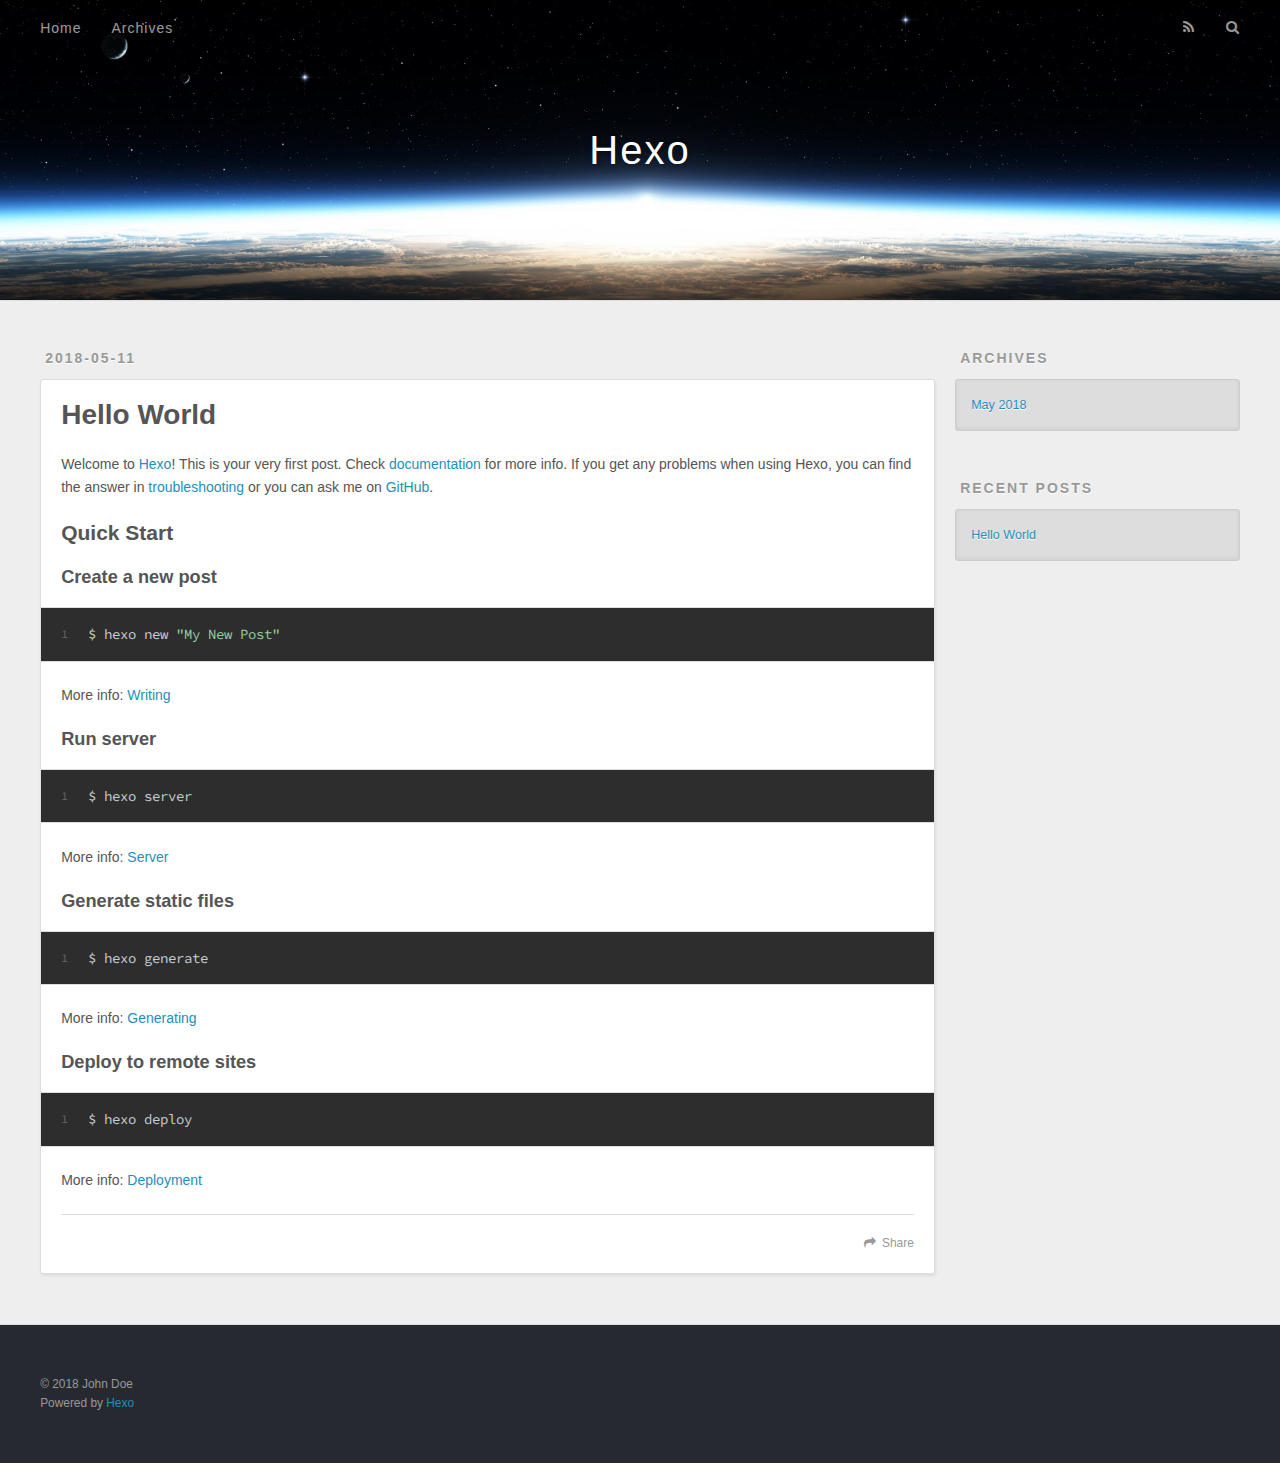
==== commit c166e1e2: "Site updated: 2018-05-11 11:09:16" ====
--- a/index.html
+++ b/index.html
@@ -1,306 +1,90 @@
 <!DOCTYPE html>
-
-
+<html>
+<head>
+  <meta charset="utf-8">
+  
 
   
-
-
-<html class="theme-next muse use-motion" lang="">
-<head>
-  <meta charset="UTF-8"/>
-<meta http-equiv="X-UA-Compatible" content="IE=edge" />
-<meta name="viewport" content="width=device-width, initial-scale=1, maximum-scale=1"/>
-<meta name="theme-color" content="#222">
-
-
-
-
-
-
-
-
-
-<meta http-equiv="Cache-Control" content="no-transform" />
-<meta http-equiv="Cache-Control" content="no-siteapp" />
-
-
-
-
-
-
-
-
-
-
-
-
-
-
-
-
-  
-  
-  <link href="/lib/fancybox/source/jquery.fancybox.css?v=2.1.5" rel="stylesheet" type="text/css" />
-
-
-
-
-
-
-
-<link href="/lib/font-awesome/css/font-awesome.min.css?v=4.6.2" rel="stylesheet" type="text/css" />
-
-<link href="/css/main.css?v=5.1.4" rel="stylesheet" type="text/css" />
-
-
-  <link rel="apple-touch-icon" sizes="180x180" href="/images/apple-touch-icon-next.png?v=5.1.4">
-
-
-  <link rel="icon" type="image/png" sizes="32x32" href="/images/favicon-32x32-next.png?v=5.1.4">
-
-
-  <link rel="icon" type="image/png" sizes="16x16" href="/images/favicon-16x16-next.png?v=5.1.4">
-
-
-  <link rel="mask-icon" href="/images/logo.svg?v=5.1.4" color="#222">
-
-
-
-
-
-  <meta name="keywords" content="Hexo, NexT" />
-
-
-
-
-
-
-
-
-
-
-<meta property="og:type" content="website">
+  <title>Hexo</title>
+  <meta name="viewport" content="width=device-width, initial-scale=1, maximum-scale=1">
+  <meta property="og:type" content="website">
 <meta property="og:title" content="Hexo">
 <meta property="og:url" content="http://yoursite.com/index.html">
 <meta property="og:site_name" content="Hexo">
 <meta property="og:locale" content="default">
 <meta name="twitter:card" content="summary">
 <meta name="twitter:title" content="Hexo">
+  
+    <link rel="alternate" href="/atom.xml" title="Hexo" type="application/atom+xml">
+  
+  
+    <link rel="icon" href="/favicon.png">
+  
+  
+    <link href="//fonts.googleapis.com/css?family=Source+Code+Pro" rel="stylesheet" type="text/css">
+  
+  <link rel="stylesheet" href="/css/style.css">
+</head>
 
-
-
-<script type="text/javascript" id="hexo.configurations">
-  var NexT = window.NexT || {};
-  var CONFIG = {
-    root: '/',
-    scheme: 'Muse',
-    version: '5.1.4',
-    sidebar: {"position":"left","display":"post","offset":12,"b2t":false,"scrollpercent":false,"onmobile":false},
-    fancybox: true,
-    tabs: true,
-    motion: {"enable":true,"async":false,"transition":{"post_block":"fadeIn","post_header":"slideDownIn","post_body":"slideDownIn","coll_header":"slideLeftIn","sidebar":"slideUpIn"}},
-    duoshuo: {
-      userId: '0',
-      author: 'Author'
-    },
-    algolia: {
-      applicationID: '',
-      apiKey: '',
-      indexName: '',
-      hits: {"per_page":10},
-      labels: {"input_placeholder":"Search for Posts","hits_empty":"We didn't find any results for the search: ${query}","hits_stats":"${hits} results found in ${time} ms"}
-    }
-  };
-</script>
-
-
-
-  <link rel="canonical" href="http://yoursite.com/"/>
-
-
-
-
-
-  <title>Hexo</title>
+<body>
+  <div id="container">
+    <div id="wrap">
+      <header id="header">
+  <div id="banner"></div>
+  <div id="header-outer" class="outer">
+    <div id="header-title" class="inner">
+      <h1 id="logo-wrap">
+        <a href="/" id="logo">Hexo</a>
+      </h1>
+      
+    </div>
+    <div id="header-inner" class="inner">
+      <nav id="main-nav">
+        <a id="main-nav-toggle" class="nav-icon"></a>
+        
+          <a class="main-nav-link" href="/">Home</a>
+        
+          <a class="main-nav-link" href="/archives">Archives</a>
+        
+      </nav>
+      <nav id="sub-nav">
+        
+          <a id="nav-rss-link" class="nav-icon" href="/atom.xml" title="RSS Feed"></a>
+        
+        <a id="nav-search-btn" class="nav-icon" title="Search"></a>
+      </nav>
+      <div id="search-form-wrap">
+        <form action="//google.com/search" method="get" accept-charset="UTF-8" class="search-form"><input type="search" name="q" class="search-form-input" placeholder="Search"><button type="submit" class="search-form-submit">&#xF002;</button><input type="hidden" name="sitesearch" value="http://yoursite.com"></form>
+      </div>
+    </div>
+  </div>
+</header>
+      <div class="outer">
+        <section id="main">
+  
+    <article id="post-hello-world" class="article article-type-post" itemscope itemprop="blogPost">
+  <div class="article-meta">
+    <a href="/2018/05/11/hello-world/" class="article-date">
+  <time datetime="2018-05-11T01:45:13.963Z" itemprop="datePublished">2018-05-11</time>
+</a>
+    
+  </div>
+  <div class="article-inner">
+    
+    
+      <header class="article-header">
+        
+  
+    <h1 itemprop="name">
+      <a class="article-title" href="/2018/05/11/hello-world/">Hello World</a>
+    </h1>
   
 
-
-
-
-
-
-
-
-</head>
-
-<body itemscope itemtype="http://schema.org/WebPage" lang="default">
-
-  
-  
-    
-  
-
-  <div class="container sidebar-position-left 
-  page-home">
-    <div class="headband"></div>
-
-    <header id="header" class="header" itemscope itemtype="http://schema.org/WPHeader">
-      <div class="header-inner"><div class="site-brand-wrapper">
-  <div class="site-meta ">
-    
-
-    <div class="custom-logo-site-title">
-      <a href="/"  class="brand" rel="start">
-        <span class="logo-line-before"><i></i></span>
-        <span class="site-title">Hexo</span>
-        <span class="logo-line-after"><i></i></span>
-      </a>
-    </div>
-      
-        <p class="site-subtitle"></p>
-      
-  </div>
-
-  <div class="site-nav-toggle">
-    <button>
-      <span class="btn-bar"></span>
-      <span class="btn-bar"></span>
-      <span class="btn-bar"></span>
-    </button>
-  </div>
-</div>
-
-<nav class="site-nav">
-  
-
-  
-    <ul id="menu" class="menu">
-      
-        
-        <li class="menu-item menu-item-home">
-          <a href="/" rel="section">
-            
-              <i class="menu-item-icon fa fa-fw fa-home"></i> <br />
-            
-            Home
-          </a>
-        </li>
-      
-        
-        <li class="menu-item menu-item-archives">
-          <a href="/archives/" rel="section">
-            
-              <i class="menu-item-icon fa fa-fw fa-archive"></i> <br />
-            
-            Archives
-          </a>
-        </li>
-      
-
-      
-    </ul>
-  
-
-  
-</nav>
-
-
-
- </div>
-    </header>
-
-    <main id="main" class="main">
-      <div class="main-inner">
-        <div class="content-wrap">
-          <div id="content" class="content">
-            
-  <section id="posts" class="posts-expand">
-    
-      
-
-  
-
-  
-  
-  
-
-  <article class="post post-type-normal" itemscope itemtype="http://schema.org/Article">
-  
-  
-  
-  <div class="post-block">
-    <link itemprop="mainEntityOfPage" href="http://yoursite.com/2018/05/11/hello-world/">
-
-    <span hidden itemprop="author" itemscope itemtype="http://schema.org/Person">
-      <meta itemprop="name" content="John Doe">
-      <meta itemprop="description" content="">
-      <meta itemprop="image" content="/images/avatar.gif">
-    </span>
-
-    <span hidden itemprop="publisher" itemscope itemtype="http://schema.org/Organization">
-      <meta itemprop="name" content="Hexo">
-    </span>
-
-    
-      <header class="post-header">
-
-        
-        
-          <h1 class="post-title" itemprop="name headline">
-                
-                <a class="post-title-link" href="/2018/05/11/hello-world/" itemprop="url">Hello World</a></h1>
-        
-
-        <div class="post-meta">
-          <span class="post-time">
-            
-              <span class="post-meta-item-icon">
-                <i class="fa fa-calendar-o"></i>
-              </span>
-              
-                <span class="post-meta-item-text">Posted on</span>
-              
-              <time title="Post created" itemprop="dateCreated datePublished" datetime="2018-05-11T09:45:13+08:00">
-                2018-05-11
-              </time>
-            
-
-            
-
-            
-          </span>
-
-          
-
-          
-            
-          
-
-          
-          
-
-          
-
-          
-
-          
-
-        </div>
       </header>
     
-
-    
-    
-    
-    <div class="post-body" itemprop="articleBody">
-
+    <div class="article-entry" itemprop="articleBody">
       
-      
-
-      
-        
-          
-            <p>Welcome to <a href="https://hexo.io/" target="_blank" rel="noopener">Hexo</a>! This is your very first post. Check <a href="https://hexo.io/docs/" target="_blank" rel="noopener">documentation</a> for more info. If you get any problems when using Hexo, you can find the answer in <a href="https://hexo.io/docs/troubleshooting.html" target="_blank" rel="noopener">troubleshooting</a> or you can ask me on <a href="https://github.com/hexojs/hexo/issues" target="_blank" rel="noopener">GitHub</a>.</p>
+        <p>Welcome to <a href="https://hexo.io/" target="_blank" rel="noopener">Hexo</a>! This is your very first post. Check <a href="https://hexo.io/docs/" target="_blank" rel="noopener">documentation</a> for more info. If you get any problems when using Hexo, you can find the answer in <a href="https://hexo.io/docs/troubleshooting.html" target="_blank" rel="noopener">troubleshooting</a> or you can ask me on <a href="https://github.com/hexojs/hexo/issues" target="_blank" rel="noopener">GitHub</a>.</p>
 <h2 id="Quick-Start"><a href="#Quick-Start" class="headerlink" title="Quick Start"></a>Quick Start</h2><h3 id="Create-a-new-post"><a href="#Create-a-new-post" class="headerlink" title="Create a new post"></a>Create a new post</h3><figure class="highlight bash"><table><tr><td class="gutter"><pre><span class="line">1</span><br></pre></td><td class="code"><pre><span class="line">$ hexo new <span class="string">"My New Post"</span></span><br></pre></td></tr></table></figure>
 <p>More info: <a href="https://hexo.io/docs/writing.html" target="_blank" rel="noopener">Writing</a></p>
 <h3 id="Run-server"><a href="#Run-server" class="headerlink" title="Run server"></a>Run server</h3><figure class="highlight bash"><table><tr><td class="gutter"><pre><span class="line">1</span><br></pre></td><td class="code"><pre><span class="line">$ hexo server</span><br></pre></td></tr></table></figure>
@@ -310,307 +94,91 @@
 <h3 id="Deploy-to-remote-sites"><a href="#Deploy-to-remote-sites" class="headerlink" title="Deploy to remote sites"></a>Deploy to remote sites</h3><figure class="highlight bash"><table><tr><td class="gutter"><pre><span class="line">1</span><br></pre></td><td class="code"><pre><span class="line">$ hexo deploy</span><br></pre></td></tr></table></figure>
 <p>More info: <a href="https://hexo.io/docs/deployment.html" target="_blank" rel="noopener">Deployment</a></p>
 
-          
-        
       
     </div>
-    
-    
-    
-
-    
-
-    
-
-    
-
-    <footer class="post-footer">
+    <footer class="article-footer">
+      <a data-url="http://yoursite.com/2018/05/11/hello-world/" data-id="cjh1dnjhb0000uwwt84wz3wbj" class="article-share-link">Share</a>
       
-
-      
-
-      
-
-      
-      
-        <div class="post-eof"></div>
       
     </footer>
   </div>
   
-  
-  
-  </article>
-
-
-    
-  </section>
-
-  
-
-
-          </div>
-          
-
-
-          
-
-        </div>
-        
-          
-  
-  <div class="sidebar-toggle">
-    <div class="sidebar-toggle-line-wrap">
-      <span class="sidebar-toggle-line sidebar-toggle-line-first"></span>
-      <span class="sidebar-toggle-line sidebar-toggle-line-middle"></span>
-      <span class="sidebar-toggle-line sidebar-toggle-line-last"></span>
-    </div>
-  </div>
-
-  <aside id="sidebar" class="sidebar">
-    
-    <div class="sidebar-inner">
-
-      
-
-      
-
-      <section class="site-overview-wrap sidebar-panel sidebar-panel-active">
-        <div class="site-overview">
-          <div class="site-author motion-element" itemprop="author" itemscope itemtype="http://schema.org/Person">
-            
-              <p class="site-author-name" itemprop="name">John Doe</p>
-              <p class="site-description motion-element" itemprop="description"></p>
-          </div>
-
-          <nav class="site-state motion-element">
-
-            
-              <div class="site-state-item site-state-posts">
-              
-                <a href="/archives/">
-              
-                  <span class="site-state-item-count">1</span>
-                  <span class="site-state-item-name">posts</span>
-                </a>
-              </div>
-            
-
-            
-
-            
-
-          </nav>
-
-          
-
-          
-
-          
-          
-
-          
-          
-
-          
-
-        </div>
-      </section>
-
-      
-
-      
-
-    </div>
-  </aside>
-
-
-        
-      </div>
-    </main>
-
-    <footer id="footer" class="footer">
-      <div class="footer-inner">
-        <div class="copyright">&copy; <span itemprop="copyrightYear">2018</span>
-  <span class="with-love">
-    <i class="fa fa-user"></i>
-  </span>
-  <span class="author" itemprop="copyrightHolder">John Doe</span>
-
-  
-</div>
-
-
-  <div class="powered-by">Powered by <a class="theme-link" target="_blank" href="https://hexo.io">Hexo</a></div>
-
-
-
-  <span class="post-meta-divider">|</span>
-
-
-
-  <div class="theme-info">Theme &mdash; <a class="theme-link" target="_blank" href="https://github.com/iissnan/hexo-theme-next">NexT.Muse</a> v5.1.4</div>
-
-
-
-
-        
-
-
-
-
-
-
-
-        
-      </div>
-    </footer>
-
-    
-      <div class="back-to-top">
-        <i class="fa fa-arrow-up"></i>
-        
-      </div>
-    
-
-    
-
-  </div>
-
-  
-
-<script type="text/javascript">
-  if (Object.prototype.toString.call(window.Promise) !== '[object Function]') {
-    window.Promise = null;
-  }
-</script>
-
-
-
-
-
-
-
+</article>
 
 
   
 
 
+</section>
+        
+          <aside id="sidebar">
+  
+    
+
+  
+    
+
+  
+    
+  
+    
+  <div class="widget-wrap">
+    <h3 class="widget-title">Archives</h3>
+    <div class="widget">
+      <ul class="archive-list"><li class="archive-list-item"><a class="archive-list-link" href="/archives/2018/05/">May 2018</a></li></ul>
+    </div>
+  </div>
+
+
+  
+    
+  <div class="widget-wrap">
+    <h3 class="widget-title">Recent Posts</h3>
+    <div class="widget">
+      <ul>
+        
+          <li>
+            <a href="/2018/05/11/hello-world/">Hello World</a>
+          </li>
+        
+      </ul>
+    </div>
+  </div>
+
+  
+</aside>
+        
+      </div>
+      <footer id="footer">
+  
+  <div class="outer">
+    <div id="footer-info" class="inner">
+      &copy; 2018 John Doe<br>
+      Powered by <a href="http://hexo.io/" target="_blank">Hexo</a>
+    </div>
+  </div>
+</footer>
+    </div>
+    <nav id="mobile-nav">
+  
+    <a href="/" class="mobile-nav-link">Home</a>
+  
+    <a href="/archives" class="mobile-nav-link">Archives</a>
+  
+</nav>
+    
+
+<script src="//ajax.googleapis.com/ajax/libs/jquery/2.0.3/jquery.min.js"></script>
+
+
+  <link rel="stylesheet" href="/fancybox/jquery.fancybox.css">
+  <script src="/fancybox/jquery.fancybox.pack.js"></script>
+
+
+<script src="/js/script.js"></script>
 
 
 
-
-
-
-
-
-
-
-  
-  
-    <script type="text/javascript" src="/lib/jquery/index.js?v=2.1.3"></script>
-  
-
-  
-  
-    <script type="text/javascript" src="/lib/fastclick/lib/fastclick.min.js?v=1.0.6"></script>
-  
-
-  
-  
-    <script type="text/javascript" src="/lib/jquery_lazyload/jquery.lazyload.js?v=1.9.7"></script>
-  
-
-  
-  
-    <script type="text/javascript" src="/lib/velocity/velocity.min.js?v=1.2.1"></script>
-  
-
-  
-  
-    <script type="text/javascript" src="/lib/velocity/velocity.ui.min.js?v=1.2.1"></script>
-  
-
-  
-  
-    <script type="text/javascript" src="/lib/fancybox/source/jquery.fancybox.pack.js?v=2.1.5"></script>
-  
-
-
-  
-
-
-  <script type="text/javascript" src="/js/src/utils.js?v=5.1.4"></script>
-
-  <script type="text/javascript" src="/js/src/motion.js?v=5.1.4"></script>
-
-
-
-  
-  
-
-  
-
-  
-
-
-  <script type="text/javascript" src="/js/src/bootstrap.js?v=5.1.4"></script>
-
-
-
-  
-
-
-  
-
-
-
-
-	
-
-
-
-
-
-  
-
-
-
-
-
-  
-
-
-
-
-
-
-
-
-
-
-
-
-  
-
-
-
-
-
-  
-
-  
-
-  
-
-  
-  
-
-  
-
-  
-
-  
-
+  </div>
 </body>
-</html>
+</html>--- a/css/style.css
+++ b/css/style.css
@@ -0,0 +1,1374 @@
+body {
+  width: 100%;
+}
+body:before,
+body:after {
+  content: "";
+  display: table;
+}
+body:after {
+  clear: both;
+}
+html,
+body,
+div,
+span,
+applet,
+object,
+iframe,
+h1,
+h2,
+h3,
+h4,
+h5,
+h6,
+p,
+blockquote,
+pre,
+a,
+abbr,
+acronym,
+address,
+big,
+cite,
+code,
+del,
+dfn,
+em,
+img,
+ins,
+kbd,
+q,
+s,
+samp,
+small,
+strike,
+strong,
+sub,
+sup,
+tt,
+var,
+dl,
+dt,
+dd,
+ol,
+ul,
+li,
+fieldset,
+form,
+label,
+legend,
+table,
+caption,
+tbody,
+tfoot,
+thead,
+tr,
+th,
+td {
+  margin: 0;
+  padding: 0;
+  border: 0;
+  outline: 0;
+  font-weight: inherit;
+  font-style: inherit;
+  font-family: inherit;
+  font-size: 100%;
+  vertical-align: baseline;
+}
+body {
+  line-height: 1;
+  color: #000;
+  background: #fff;
+}
+ol,
+ul {
+  list-style: none;
+}
+table {
+  border-collapse: separate;
+  border-spacing: 0;
+  vertical-align: middle;
+}
+caption,
+th,
+td {
+  text-align: left;
+  font-weight: normal;
+  vertical-align: middle;
+}
+a img {
+  border: none;
+}
+input,
+button {
+  margin: 0;
+  padding: 0;
+}
+input::-moz-focus-inner,
+button::-moz-focus-inner {
+  border: 0;
+  padding: 0;
+}
+@font-face {
+  font-family: FontAwesome;
+  font-style: normal;
+  font-weight: normal;
+  src: url("fonts/fontawesome-webfont.eot?v=#4.0.3");
+  src: url("fonts/fontawesome-webfont.eot?#iefix&v=#4.0.3") format("embedded-opentype"), url("fonts/fontawesome-webfont.woff?v=#4.0.3") format("woff"), url("fonts/fontawesome-webfont.ttf?v=#4.0.3") format("truetype"), url("fonts/fontawesome-webfont.svg#fontawesomeregular?v=#4.0.3") format("svg");
+}
+html,
+body,
+#container {
+  height: 100%;
+}
+body {
+  background: #eee;
+  font: 14px -apple-system, BlinkMacSystemFont, "Segoe UI", "Roboto", "Oxygen", "Ubuntu", "Cantarell", "Fira Sans", "Droid Sans", "Helvetica Neue", sans-serif;
+  -webkit-text-size-adjust: 100%;
+}
+.outer {
+  max-width: 1220px;
+  margin: 0 auto;
+  padding: 0 20px;
+}
+.outer:before,
+.outer:after {
+  content: "";
+  display: table;
+}
+.outer:after {
+  clear: both;
+}
+.inner {
+  display: inline;
+  float: left;
+  width: 98.33333333333333%;
+  margin: 0 0.833333333333333%;
+}
+.left,
+.alignleft {
+  float: left;
+}
+.right,
+.alignright {
+  float: right;
+}
+.clear {
+  clear: both;
+}
+#container {
+  position: relative;
+}
+.mobile-nav-on {
+  overflow: hidden;
+}
+#wrap {
+  height: 100%;
+  width: 100%;
+  position: absolute;
+  top: 0;
+  left: 0;
+  -webkit-transition: 0.2s ease-out;
+  -moz-transition: 0.2s ease-out;
+  -ms-transition: 0.2s ease-out;
+  transition: 0.2s ease-out;
+  z-index: 1;
+  background: #eee;
+}
+.mobile-nav-on #wrap {
+  left: 280px;
+}
+@media screen and (min-width: 768px) {
+  #main {
+    display: inline;
+    float: left;
+    width: 73.33333333333333%;
+    margin: 0 0.833333333333333%;
+  }
+}
+.article-date,
+.article-category-link,
+.archive-year,
+.widget-title {
+  text-decoration: none;
+  text-transform: uppercase;
+  letter-spacing: 2px;
+  color: #999;
+  margin-bottom: 1em;
+  margin-left: 5px;
+  line-height: 1em;
+  text-shadow: 0 1px #fff;
+  font-weight: bold;
+}
+.article-inner,
+.archive-article-inner {
+  background: #fff;
+  -webkit-box-shadow: 1px 2px 3px #ddd;
+  box-shadow: 1px 2px 3px #ddd;
+  border: 1px solid #ddd;
+  border-radius: 3px;
+}
+.article-entry h1,
+.widget h1 {
+  font-size: 2em;
+}
+.article-entry h2,
+.widget h2 {
+  font-size: 1.5em;
+}
+.article-entry h3,
+.widget h3 {
+  font-size: 1.3em;
+}
+.article-entry h4,
+.widget h4 {
+  font-size: 1.2em;
+}
+.article-entry h5,
+.widget h5 {
+  font-size: 1em;
+}
+.article-entry h6,
+.widget h6 {
+  font-size: 1em;
+  color: #999;
+}
+.article-entry hr,
+.widget hr {
+  border: 1px dashed #ddd;
+}
+.article-entry strong,
+.widget strong {
+  font-weight: bold;
+}
+.article-entry em,
+.widget em,
+.article-entry cite,
+.widget cite {
+  font-style: italic;
+}
+.article-entry sup,
+.widget sup,
+.article-entry sub,
+.widget sub {
+  font-size: 0.75em;
+  line-height: 0;
+  position: relative;
+  vertical-align: baseline;
+}
+.article-entry sup,
+.widget sup {
+  top: -0.5em;
+}
+.article-entry sub,
+.widget sub {
+  bottom: -0.2em;
+}
+.article-entry small,
+.widget small {
+  font-size: 0.85em;
+}
+.article-entry acronym,
+.widget acronym,
+.article-entry abbr,
+.widget abbr {
+  border-bottom: 1px dotted;
+}
+.article-entry ul,
+.widget ul,
+.article-entry ol,
+.widget ol,
+.article-entry dl,
+.widget dl {
+  margin: 0 20px;
+  line-height: 1.6em;
+}
+.article-entry ul ul,
+.widget ul ul,
+.article-entry ol ul,
+.widget ol ul,
+.article-entry ul ol,
+.widget ul ol,
+.article-entry ol ol,
+.widget ol ol {
+  margin-top: 0;
+  margin-bottom: 0;
+}
+.article-entry ul,
+.widget ul {
+  list-style: disc;
+}
+.article-entry ol,
+.widget ol {
+  list-style: decimal;
+}
+.article-entry dt,
+.widget dt {
+  font-weight: bold;
+}
+#header {
+  height: 300px;
+  position: relative;
+  border-bottom: 1px solid #ddd;
+}
+#header:before,
+#header:after {
+  content: "";
+  position: absolute;
+  left: 0;
+  right: 0;
+  height: 40px;
+}
+#header:before {
+  top: 0;
+  background: -webkit-linear-gradient(rgba(0,0,0,0.2), transparent);
+  background: -moz-linear-gradient(rgba(0,0,0,0.2), transparent);
+  background: -ms-linear-gradient(rgba(0,0,0,0.2), transparent);
+  background: linear-gradient(rgba(0,0,0,0.2), transparent);
+}
+#header:after {
+  bottom: 0;
+  background: -webkit-linear-gradient(transparent, rgba(0,0,0,0.2));
+  background: -moz-linear-gradient(transparent, rgba(0,0,0,0.2));
+  background: -ms-linear-gradient(transparent, rgba(0,0,0,0.2));
+  background: linear-gradient(transparent, rgba(0,0,0,0.2));
+}
+#header-outer {
+  height: 100%;
+  position: relative;
+}
+#header-inner {
+  position: relative;
+  overflow: hidden;
+}
+#banner {
+  position: absolute;
+  top: 0;
+  left: 0;
+  width: 100%;
+  height: 100%;
+  background: url("images/banner.jpg") center #000;
+  -webkit-background-size: cover;
+  -moz-background-size: cover;
+  background-size: cover;
+  z-index: -1;
+}
+#header-title {
+  text-align: center;
+  height: 40px;
+  position: absolute;
+  top: 50%;
+  left: 0;
+  margin-top: -20px;
+}
+#logo,
+#subtitle {
+  text-decoration: none;
+  color: #fff;
+  font-weight: 300;
+  text-shadow: 0 1px 4px rgba(0,0,0,0.3);
+}
+#logo {
+  font-size: 40px;
+  line-height: 40px;
+  letter-spacing: 2px;
+}
+#subtitle {
+  font-size: 16px;
+  line-height: 16px;
+  letter-spacing: 1px;
+}
+#subtitle-wrap {
+  margin-top: 16px;
+}
+#main-nav {
+  float: left;
+  margin-left: -15px;
+}
+.nav-icon,
+.main-nav-link {
+  float: left;
+  color: #fff;
+  opacity: 0.6;
+  text-decoration: none;
+  text-shadow: 0 1px rgba(0,0,0,0.2);
+  -webkit-transition: opacity 0.2s;
+  -moz-transition: opacity 0.2s;
+  -ms-transition: opacity 0.2s;
+  transition: opacity 0.2s;
+  display: block;
+  padding: 20px 15px;
+}
+.nav-icon:hover,
+.main-nav-link:hover {
+  opacity: 1;
+}
+.nav-icon {
+  font-family: FontAwesome;
+  text-align: center;
+  font-size: 14px;
+  width: 14px;
+  height: 14px;
+  padding: 20px 15px;
+  position: relative;
+  cursor: pointer;
+}
+.main-nav-link {
+  font-weight: 300;
+  letter-spacing: 1px;
+}
+@media screen and (max-width: 479px) {
+  .main-nav-link {
+    display: none;
+  }
+}
+#main-nav-toggle {
+  display: none;
+}
+#main-nav-toggle:before {
+  content: "\f0c9";
+}
+@media screen and (max-width: 479px) {
+  #main-nav-toggle {
+    display: block;
+  }
+}
+#sub-nav {
+  float: right;
+  margin-right: -15px;
+}
+#nav-rss-link:before {
+  content: "\f09e";
+}
+#nav-search-btn:before {
+  content: "\f002";
+}
+#search-form-wrap {
+  position: absolute;
+  top: 15px;
+  width: 150px;
+  height: 30px;
+  right: -150px;
+  opacity: 0;
+  -webkit-transition: 0.2s ease-out;
+  -moz-transition: 0.2s ease-out;
+  -ms-transition: 0.2s ease-out;
+  transition: 0.2s ease-out;
+}
+#search-form-wrap.on {
+  opacity: 1;
+  right: 0;
+}
+@media screen and (max-width: 479px) {
+  #search-form-wrap {
+    width: 100%;
+    right: -100%;
+  }
+}
+.search-form {
+  position: absolute;
+  top: 0;
+  left: 0;
+  right: 0;
+  background: #fff;
+  padding: 5px 15px;
+  border-radius: 15px;
+  -webkit-box-shadow: 0 0 10px rgba(0,0,0,0.3);
+  box-shadow: 0 0 10px rgba(0,0,0,0.3);
+}
+.search-form-input {
+  border: none;
+  background: none;
+  color: #555;
+  width: 100%;
+  font: 13px -apple-system, BlinkMacSystemFont, "Segoe UI", "Roboto", "Oxygen", "Ubuntu", "Cantarell", "Fira Sans", "Droid Sans", "Helvetica Neue", sans-serif;
+  outline: none;
+}
+.search-form-input::-webkit-search-results-decoration,
+.search-form-input::-webkit-search-cancel-button {
+  -webkit-appearance: none;
+}
+.search-form-submit {
+  position: absolute;
+  top: 50%;
+  right: 10px;
+  margin-top: -7px;
+  font: 13px FontAwesome;
+  border: none;
+  background: none;
+  color: #bbb;
+  cursor: pointer;
+}
+.search-form-submit:hover,
+.search-form-submit:focus {
+  color: #777;
+}
+.article {
+  margin: 50px 0;
+}
+.article-inner {
+  overflow: hidden;
+}
+.article-meta:before,
+.article-meta:after {
+  content: "";
+  display: table;
+}
+.article-meta:after {
+  clear: both;
+}
+.article-date {
+  float: left;
+}
+.article-category {
+  float: left;
+  line-height: 1em;
+  color: #ccc;
+  text-shadow: 0 1px #fff;
+  margin-left: 8px;
+}
+.article-category:before {
+  content: "\2022";
+}
+.article-category-link {
+  margin: 0 12px 1em;
+}
+.article-header {
+  padding: 20px 20px 0;
+}
+.article-title {
+  text-decoration: none;
+  font-size: 2em;
+  font-weight: bold;
+  color: #555;
+  line-height: 1.1em;
+  -webkit-transition: color 0.2s;
+  -moz-transition: color 0.2s;
+  -ms-transition: color 0.2s;
+  transition: color 0.2s;
+}
+a.article-title:hover {
+  color: #258fb8;
+}
+.article-entry {
+  color: #555;
+  padding: 0 20px;
+}
+.article-entry:before,
+.article-entry:after {
+  content: "";
+  display: table;
+}
+.article-entry:after {
+  clear: both;
+}
+.article-entry p,
+.article-entry table {
+  line-height: 1.6em;
+  margin: 1.6em 0;
+}
+.article-entry h1,
+.article-entry h2,
+.article-entry h3,
+.article-entry h4,
+.article-entry h5,
+.article-entry h6 {
+  font-weight: bold;
+}
+.article-entry h1,
+.article-entry h2,
+.article-entry h3,
+.article-entry h4,
+.article-entry h5,
+.article-entry h6 {
+  line-height: 1.1em;
+  margin: 1.1em 0;
+}
+.article-entry a {
+  color: #258fb8;
+  text-decoration: none;
+}
+.article-entry a:hover {
+  text-decoration: underline;
+}
+.article-entry ul,
+.article-entry ol,
+.article-entry dl {
+  margin-top: 1.6em;
+  margin-bottom: 1.6em;
+}
+.article-entry img,
+.article-entry video {
+  max-width: 100%;
+  height: auto;
+  display: block;
+  margin: auto;
+}
+.article-entry iframe {
+  border: none;
+}
+.article-entry table {
+  width: 100%;
+  border-collapse: collapse;
+  border-spacing: 0;
+}
+.article-entry th {
+  font-weight: bold;
+  border-bottom: 3px solid #ddd;
+  padding-bottom: 0.5em;
+}
+.article-entry td {
+  border-bottom: 1px solid #ddd;
+  padding: 10px 0;
+}
+.article-entry blockquote {
+  font-family: Georgia, "Times New Roman", serif;
+  font-size: 1.4em;
+  margin: 1.6em 20px;
+  text-align: center;
+}
+.article-entry blockquote footer {
+  font-size: 14px;
+  margin: 1.6em 0;
+  font-family: -apple-system, BlinkMacSystemFont, "Segoe UI", "Roboto", "Oxygen", "Ubuntu", "Cantarell", "Fira Sans", "Droid Sans", "Helvetica Neue", sans-serif;
+}
+.article-entry blockquote footer cite:before {
+  content: "—";
+  padding: 0 0.5em;
+}
+.article-entry .pullquote {
+  text-align: left;
+  width: 45%;
+  margin: 0;
+}
+.article-entry .pullquote.left {
+  margin-left: 0.5em;
+  margin-right: 1em;
+}
+.article-entry .pullquote.right {
+  margin-right: 0.5em;
+  margin-left: 1em;
+}
+.article-entry .caption {
+  color: #999;
+  display: block;
+  font-size: 0.9em;
+  margin-top: 0.5em;
+  position: relative;
+  text-align: center;
+}
+.article-entry .video-container {
+  position: relative;
+  padding-top: 56.25%;
+  height: 0;
+  overflow: hidden;
+}
+.article-entry .video-container iframe,
+.article-entry .video-container object,
+.article-entry .video-container embed {
+  position: absolute;
+  top: 0;
+  left: 0;
+  width: 100%;
+  height: 100%;
+  margin-top: 0;
+}
+.article-more-link a {
+  display: inline-block;
+  line-height: 1em;
+  padding: 6px 15px;
+  border-radius: 15px;
+  background: #eee;
+  color: #999;
+  text-shadow: 0 1px #fff;
+  text-decoration: none;
+}
+.article-more-link a:hover {
+  background: #258fb8;
+  color: #fff;
+  text-decoration: none;
+  text-shadow: 0 1px #1e7293;
+}
+.article-footer {
+  font-size: 0.85em;
+  line-height: 1.6em;
+  border-top: 1px solid #ddd;
+  padding-top: 1.6em;
+  margin: 0 20px 20px;
+}
+.article-footer:before,
+.article-footer:after {
+  content: "";
+  display: table;
+}
+.article-footer:after {
+  clear: both;
+}
+.article-footer a {
+  color: #999;
+  text-decoration: none;
+}
+.article-footer a:hover {
+  color: #555;
+}
+.article-tag-list-item {
+  float: left;
+  margin-right: 10px;
+}
+.article-tag-list-link:before {
+  content: "#";
+}
+.article-comment-link {
+  float: right;
+}
+.article-comment-link:before {
+  content: "\f075";
+  font-family: FontAwesome;
+  padding-right: 8px;
+}
+.article-share-link {
+  cursor: pointer;
+  float: right;
+  margin-left: 20px;
+}
+.article-share-link:before {
+  content: "\f064";
+  font-family: FontAwesome;
+  padding-right: 6px;
+}
+#article-nav {
+  position: relative;
+}
+#article-nav:before,
+#article-nav:after {
+  content: "";
+  display: table;
+}
+#article-nav:after {
+  clear: both;
+}
+@media screen and (min-width: 768px) {
+  #article-nav {
+    margin: 50px 0;
+  }
+  #article-nav:before {
+    width: 8px;
+    height: 8px;
+    position: absolute;
+    top: 50%;
+    left: 50%;
+    margin-top: -4px;
+    margin-left: -4px;
+    content: "";
+    border-radius: 50%;
+    background: #ddd;
+    -webkit-box-shadow: 0 1px 2px #fff;
+    box-shadow: 0 1px 2px #fff;
+  }
+}
+.article-nav-link-wrap {
+  text-decoration: none;
+  text-shadow: 0 1px #fff;
+  color: #999;
+  -webkit-box-sizing: border-box;
+  -moz-box-sizing: border-box;
+  box-sizing: border-box;
+  margin-top: 50px;
+  text-align: center;
+  display: block;
+}
+.article-nav-link-wrap:hover {
+  color: #555;
+}
+@media screen and (min-width: 768px) {
+  .article-nav-link-wrap {
+    width: 50%;
+    margin-top: 0;
+  }
+}
+@media screen and (min-width: 768px) {
+  #article-nav-newer {
+    float: left;
+    text-align: right;
+    padding-right: 20px;
+  }
+}
+@media screen and (min-width: 768px) {
+  #article-nav-older {
+    float: right;
+    text-align: left;
+    padding-left: 20px;
+  }
+}
+.article-nav-caption {
+  text-transform: uppercase;
+  letter-spacing: 2px;
+  color: #ddd;
+  line-height: 1em;
+  font-weight: bold;
+}
+#article-nav-newer .article-nav-caption {
+  margin-right: -2px;
+}
+.article-nav-title {
+  font-size: 0.85em;
+  line-height: 1.6em;
+  margin-top: 0.5em;
+}
+.article-share-box {
+  position: absolute;
+  display: none;
+  background: #fff;
+  -webkit-box-shadow: 1px 2px 10px rgba(0,0,0,0.2);
+  box-shadow: 1px 2px 10px rgba(0,0,0,0.2);
+  border-radius: 3px;
+  margin-left: -145px;
+  overflow: hidden;
+  z-index: 1;
+}
+.article-share-box.on {
+  display: block;
+}
+.article-share-input {
+  width: 100%;
+  background: none;
+  -webkit-box-sizing: border-box;
+  -moz-box-sizing: border-box;
+  box-sizing: border-box;
+  font: 14px -apple-system, BlinkMacSystemFont, "Segoe UI", "Roboto", "Oxygen", "Ubuntu", "Cantarell", "Fira Sans", "Droid Sans", "Helvetica Neue", sans-serif;
+  padding: 0 15px;
+  color: #555;
+  outline: none;
+  border: 1px solid #ddd;
+  border-radius: 3px 3px 0 0;
+  height: 36px;
+  line-height: 36px;
+}
+.article-share-links {
+  background: #eee;
+}
+.article-share-links:before,
+.article-share-links:after {
+  content: "";
+  display: table;
+}
+.article-share-links:after {
+  clear: both;
+}
+.article-share-twitter,
+.article-share-facebook,
+.article-share-pinterest,
+.article-share-google {
+  width: 50px;
+  height: 36px;
+  display: block;
+  float: left;
+  position: relative;
+  color: #999;
+  text-shadow: 0 1px #fff;
+}
+.article-share-twitter:before,
+.article-share-facebook:before,
+.article-share-pinterest:before,
+.article-share-google:before {
+  font-size: 20px;
+  font-family: FontAwesome;
+  width: 20px;
+  height: 20px;
+  position: absolute;
+  top: 50%;
+  left: 50%;
+  margin-top: -10px;
+  margin-left: -10px;
+  text-align: center;
+}
+.article-share-twitter:hover,
+.article-share-facebook:hover,
+.article-share-pinterest:hover,
+.article-share-google:hover {
+  color: #fff;
+}
+.article-share-twitter:before {
+  content: "\f099";
+}
+.article-share-twitter:hover {
+  background: #00aced;
+  text-shadow: 0 1px #008abe;
+}
+.article-share-facebook:before {
+  content: "\f09a";
+}
+.article-share-facebook:hover {
+  background: #3b5998;
+  text-shadow: 0 1px #2f477a;
+}
+.article-share-pinterest:before {
+  content: "\f0d2";
+}
+.article-share-pinterest:hover {
+  background: #cb2027;
+  text-shadow: 0 1px #a21a1f;
+}
+.article-share-google:before {
+  content: "\f0d5";
+}
+.article-share-google:hover {
+  background: #dd4b39;
+  text-shadow: 0 1px #be3221;
+}
+.article-gallery {
+  background: #000;
+  position: relative;
+}
+.article-gallery-photos {
+  position: relative;
+  overflow: hidden;
+}
+.article-gallery-img {
+  display: none;
+  max-width: 100%;
+}
+.article-gallery-img:first-child {
+  display: block;
+}
+.article-gallery-img.loaded {
+  position: absolute;
+  display: block;
+}
+.article-gallery-img img {
+  display: block;
+  max-width: 100%;
+  margin: 0 auto;
+}
+#comments {
+  background: #fff;
+  -webkit-box-shadow: 1px 2px 3px #ddd;
+  box-shadow: 1px 2px 3px #ddd;
+  padding: 20px;
+  border: 1px solid #ddd;
+  border-radius: 3px;
+  margin: 50px 0;
+}
+#comments a {
+  color: #258fb8;
+}
+.archives-wrap {
+  margin: 50px 0;
+}
+.archives:before,
+.archives:after {
+  content: "";
+  display: table;
+}
+.archives:after {
+  clear: both;
+}
+.archive-year-wrap {
+  margin-bottom: 1em;
+}
+.archives {
+  -webkit-column-gap: 10px;
+  -moz-column-gap: 10px;
+  column-gap: 10px;
+}
+@media screen and (min-width: 480px) and (max-width: 767px) {
+  .archives {
+    -webkit-column-count: 2;
+    -moz-column-count: 2;
+    column-count: 2;
+  }
+}
+@media screen and (min-width: 768px) {
+  .archives {
+    -webkit-column-count: 3;
+    -moz-column-count: 3;
+    column-count: 3;
+  }
+}
+.archive-article {
+  -webkit-column-break-inside: avoid;
+  page-break-inside: avoid;
+  overflow: hidden;
+  break-inside: avoid-column;
+}
+.archive-article-inner {
+  padding: 10px;
+  margin-bottom: 15px;
+}
+.archive-article-title {
+  text-decoration: none;
+  font-weight: bold;
+  color: #555;
+  -webkit-transition: color 0.2s;
+  -moz-transition: color 0.2s;
+  -ms-transition: color 0.2s;
+  transition: color 0.2s;
+  line-height: 1.6em;
+}
+.archive-article-title:hover {
+  color: #258fb8;
+}
+.archive-article-footer {
+  margin-top: 1em;
+}
+.archive-article-date {
+  color: #999;
+  text-decoration: none;
+  font-size: 0.85em;
+  line-height: 1em;
+  margin-bottom: 0.5em;
+  display: block;
+}
+#page-nav {
+  margin: 50px auto;
+  background: #fff;
+  -webkit-box-shadow: 1px 2px 3px #ddd;
+  box-shadow: 1px 2px 3px #ddd;
+  border: 1px solid #ddd;
+  border-radius: 3px;
+  text-align: center;
+  color: #999;
+  overflow: hidden;
+}
+#page-nav:before,
+#page-nav:after {
+  content: "";
+  display: table;
+}
+#page-nav:after {
+  clear: both;
+}
+#page-nav a,
+#page-nav span {
+  padding: 10px 20px;
+  line-height: 1;
+  height: 2ex;
+}
+#page-nav a {
+  color: #999;
+  text-decoration: none;
+}
+#page-nav a:hover {
+  background: #999;
+  color: #fff;
+}
+#page-nav .prev {
+  float: left;
+}
+#page-nav .next {
+  float: right;
+}
+#page-nav .page-number {
+  display: inline-block;
+}
+@media screen and (max-width: 479px) {
+  #page-nav .page-number {
+    display: none;
+  }
+}
+#page-nav .current {
+  color: #555;
+  font-weight: bold;
+}
+#page-nav .space {
+  color: #ddd;
+}
+#footer {
+  background: #262a30;
+  padding: 50px 0;
+  border-top: 1px solid #ddd;
+  color: #999;
+}
+#footer a {
+  color: #258fb8;
+  text-decoration: none;
+}
+#footer a:hover {
+  text-decoration: underline;
+}
+#footer-info {
+  line-height: 1.6em;
+  font-size: 0.85em;
+}
+.article-entry pre,
+.article-entry .highlight {
+  background: #2d2d2d;
+  margin: 0 -20px;
+  padding: 15px 20px;
+  border-style: solid;
+  border-color: #ddd;
+  border-width: 1px 0;
+  overflow: auto;
+  color: #ccc;
+  line-height: 22.400000000000002px;
+}
+.article-entry .highlight .gutter pre,
+.article-entry .gist .gist-file .gist-data .line-numbers {
+  color: #666;
+  font-size: 0.85em;
+}
+.article-entry pre,
+.article-entry code {
+  font-family: "Source Code Pro", Consolas, Monaco, Menlo, Consolas, monospace;
+}
+.article-entry code {
+  background: #eee;
+  text-shadow: 0 1px #fff;
+  padding: 0 0.3em;
+}
+.article-entry pre code {
+  background: none;
+  text-shadow: none;
+  padding: 0;
+}
+.article-entry .highlight pre {
+  border: none;
+  margin: 0;
+  padding: 0;
+}
+.article-entry .highlight table {
+  margin: 0;
+  width: auto;
+}
+.article-entry .highlight td {
+  border: none;
+  padding: 0;
+}
+.article-entry .highlight figcaption {
+  font-size: 0.85em;
+  color: #999;
+  line-height: 1em;
+  margin-bottom: 1em;
+}
+.article-entry .highlight figcaption:before,
+.article-entry .highlight figcaption:after {
+  content: "";
+  display: table;
+}
+.article-entry .highlight figcaption:after {
+  clear: both;
+}
+.article-entry .highlight figcaption a {
+  float: right;
+}
+.article-entry .highlight .gutter pre {
+  text-align: right;
+  padding-right: 20px;
+}
+.article-entry .highlight .line {
+  height: 22.400000000000002px;
+}
+.article-entry .highlight .line.marked {
+  background: #515151;
+}
+.article-entry .gist {
+  margin: 0 -20px;
+  border-style: solid;
+  border-color: #ddd;
+  border-width: 1px 0;
+  background: #2d2d2d;
+  padding: 15px 20px 15px 0;
+}
+.article-entry .gist .gist-file {
+  border: none;
+  font-family: "Source Code Pro", Consolas, Monaco, Menlo, Consolas, monospace;
+  margin: 0;
+}
+.article-entry .gist .gist-file .gist-data {
+  background: none;
+  border: none;
+}
+.article-entry .gist .gist-file .gist-data .line-numbers {
+  background: none;
+  border: none;
+  padding: 0 20px 0 0;
+}
+.article-entry .gist .gist-file .gist-data .line-data {
+  padding: 0 !important;
+}
+.article-entry .gist .gist-file .highlight {
+  margin: 0;
+  padding: 0;
+  border: none;
+}
+.article-entry .gist .gist-file .gist-meta {
+  background: #2d2d2d;
+  color: #999;
+  font: 0.85em -apple-system, BlinkMacSystemFont, "Segoe UI", "Roboto", "Oxygen", "Ubuntu", "Cantarell", "Fira Sans", "Droid Sans", "Helvetica Neue", sans-serif;
+  text-shadow: 0 0;
+  padding: 0;
+  margin-top: 1em;
+  margin-left: 20px;
+}
+.article-entry .gist .gist-file .gist-meta a {
+  color: #258fb8;
+  font-weight: normal;
+}
+.article-entry .gist .gist-file .gist-meta a:hover {
+  text-decoration: underline;
+}
+pre .comment,
+pre .title {
+  color: #999;
+}
+pre .variable,
+pre .attribute,
+pre .tag,
+pre .regexp,
+pre .ruby .constant,
+pre .xml .tag .title,
+pre .xml .pi,
+pre .xml .doctype,
+pre .html .doctype,
+pre .css .id,
+pre .css .class,
+pre .css .pseudo {
+  color: #f2777a;
+}
+pre .number,
+pre .preprocessor,
+pre .built_in,
+pre .literal,
+pre .params,
+pre .constant {
+  color: #f99157;
+}
+pre .class,
+pre .ruby .class .title,
+pre .css .rules .attribute {
+  color: #9c9;
+}
+pre .string,
+pre .value,
+pre .inheritance,
+pre .header,
+pre .ruby .symbol,
+pre .xml .cdata {
+  color: #9c9;
+}
+pre .css .hexcolor {
+  color: #6cc;
+}
+pre .function,
+pre .python .decorator,
+pre .python .title,
+pre .ruby .function .title,
+pre .ruby .title .keyword,
+pre .perl .sub,
+pre .javascript .title,
+pre .coffeescript .title {
+  color: #69c;
+}
+pre .keyword,
+pre .javascript .function {
+  color: #c9c;
+}
+@media screen and (max-width: 479px) {
+  #mobile-nav {
+    position: absolute;
+    top: 0;
+    left: 0;
+    width: 280px;
+    height: 100%;
+    background: #191919;
+    border-right: 1px solid #fff;
+  }
+}
+@media screen and (max-width: 479px) {
+  .mobile-nav-link {
+    display: block;
+    color: #999;
+    text-decoration: none;
+    padding: 15px 20px;
+    font-weight: bold;
+  }
+  .mobile-nav-link:hover {
+    color: #fff;
+  }
+}
+@media screen and (min-width: 768px) {
+  #sidebar {
+    display: inline;
+    float: left;
+    width: 23.333333333333332%;
+    margin: 0 0.833333333333333%;
+  }
+}
+.widget-wrap {
+  margin: 50px 0;
+}
+.widget {
+  color: #777;
+  text-shadow: 0 1px #fff;
+  background: #ddd;
+  -webkit-box-shadow: 0 -1px 4px #ccc inset;
+  box-shadow: 0 -1px 4px #ccc inset;
+  border: 1px solid #ccc;
+  padding: 15px;
+  border-radius: 3px;
+}
+.widget a {
+  color: #258fb8;
+  text-decoration: none;
+}
+.widget a:hover {
+  text-decoration: underline;
+}
+.widget ul ul,
+.widget ol ul,
+.widget dl ul,
+.widget ul ol,
+.widget ol ol,
+.widget dl ol,
+.widget ul dl,
+.widget ol dl,
+.widget dl dl {
+  margin-left: 15px;
+  list-style: disc;
+}
+.widget {
+  line-height: 1.6em;
+  word-wrap: break-word;
+  font-size: 0.9em;
+}
+.widget ul,
+.widget ol {
+  list-style: none;
+  margin: 0;
+}
+.widget ul ul,
+.widget ol ul,
+.widget ul ol,
+.widget ol ol {
+  margin: 0 20px;
+}
+.widget ul ul,
+.widget ol ul {
+  list-style: disc;
+}
+.widget ul ol,
+.widget ol ol {
+  list-style: decimal;
+}
+.category-list-count,
+.tag-list-count,
+.archive-list-count {
+  padding-left: 5px;
+  color: #999;
+  font-size: 0.85em;
+}
+.category-list-count:before,
+.tag-list-count:before,
+.archive-list-count:before {
+  content: "(";
+}
+.category-list-count:after,
+.tag-list-count:after,
+.archive-list-count:after {
+  content: ")";
+}
+.tagcloud a {
+  margin-right: 5px;
+  display: inline-block;
+}
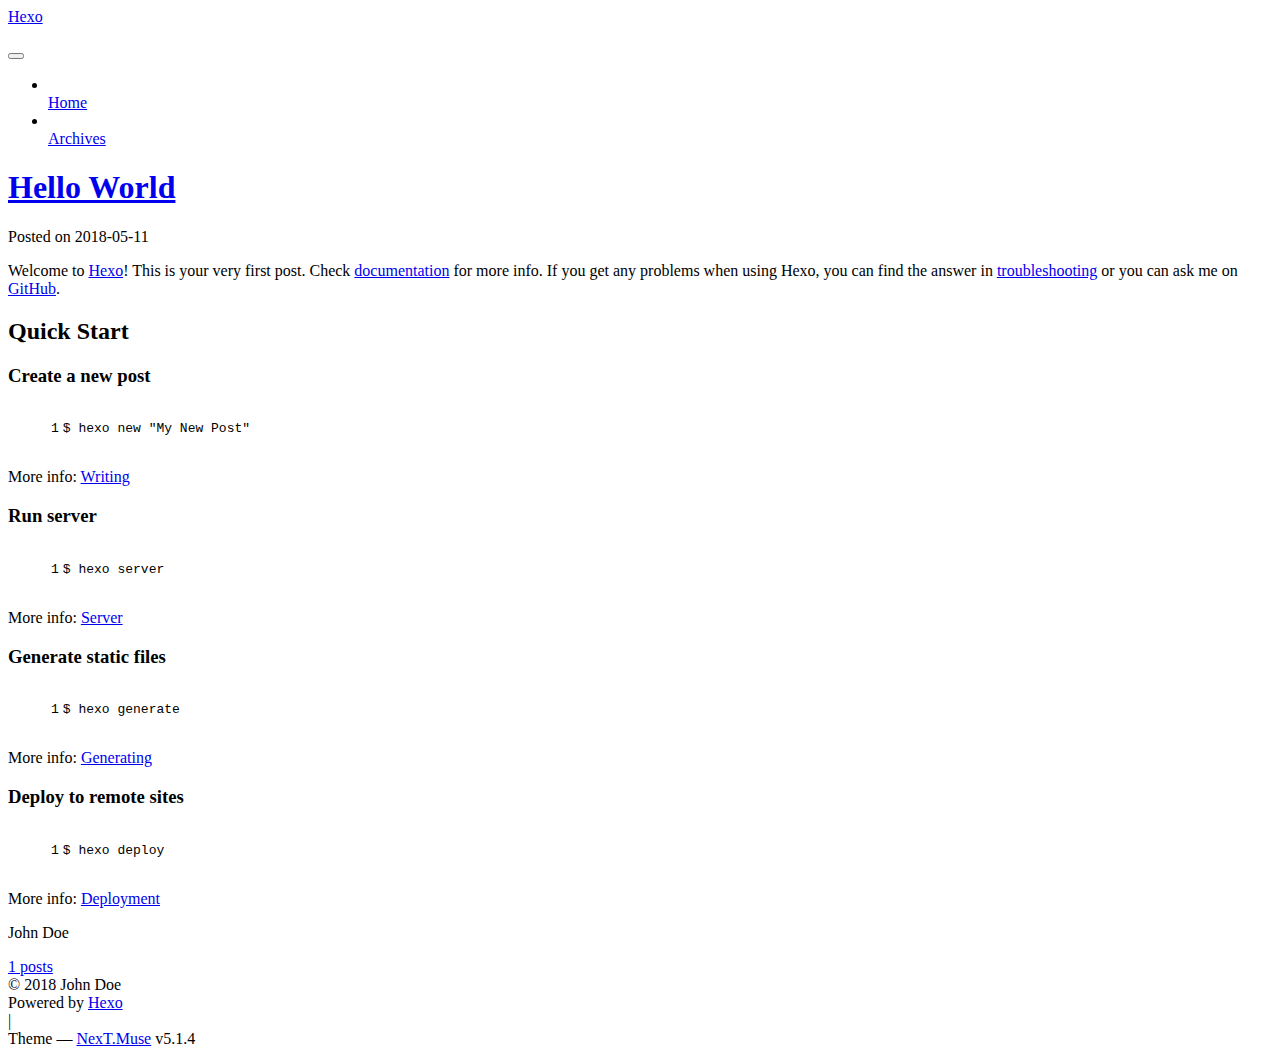
==== commit 5426195c: "Site updated: 2018-05-11 14:19:42" ====
--- a/index.html
+++ b/index.html
@@ -1,90 +1,306 @@
 <!DOCTYPE html>
-<html>
+
+
+
+  
+
+
+<html class="theme-next muse use-motion" lang="">
 <head>
-  <meta charset="utf-8">
-  
-
-  
-  <title>Hexo</title>
-  <meta name="viewport" content="width=device-width, initial-scale=1, maximum-scale=1">
-  <meta property="og:type" content="website">
+  <meta charset="UTF-8"/>
+<meta http-equiv="X-UA-Compatible" content="IE=edge" />
+<meta name="viewport" content="width=device-width, initial-scale=1, maximum-scale=1"/>
+<meta name="theme-color" content="#222">
+
+
+
+
+
+
+
+
+
+<meta http-equiv="Cache-Control" content="no-transform" />
+<meta http-equiv="Cache-Control" content="no-siteapp" />
+
+
+
+
+
+
+
+
+
+
+
+
+
+
+
+
+  
+  
+  <link href="/superXuC.git.io/blog/lib/fancybox/source/jquery.fancybox.css?v=2.1.5" rel="stylesheet" type="text/css" />
+
+
+
+
+
+
+
+<link href="/superXuC.git.io/blog/lib/font-awesome/css/font-awesome.min.css?v=4.6.2" rel="stylesheet" type="text/css" />
+
+<link href="/superXuC.git.io/blog/css/main.css?v=5.1.4" rel="stylesheet" type="text/css" />
+
+
+  <link rel="apple-touch-icon" sizes="180x180" href="/superXuC.git.io/blog/images/apple-touch-icon-next.png?v=5.1.4">
+
+
+  <link rel="icon" type="image/png" sizes="32x32" href="/superXuC.git.io/blog/images/favicon-32x32-next.png?v=5.1.4">
+
+
+  <link rel="icon" type="image/png" sizes="16x16" href="/superXuC.git.io/blog/images/favicon-16x16-next.png?v=5.1.4">
+
+
+  <link rel="mask-icon" href="/superXuC.git.io/blog/images/logo.svg?v=5.1.4" color="#222">
+
+
+
+
+
+  <meta name="keywords" content="Hexo, NexT" />
+
+
+
+
+
+
+
+
+
+
+<meta property="og:type" content="website">
 <meta property="og:title" content="Hexo">
-<meta property="og:url" content="http://yoursite.com/index.html">
+<meta property="og:url" content="https://github.com/superXuC/superXuC.git.io/blog/index.html">
 <meta property="og:site_name" content="Hexo">
 <meta property="og:locale" content="default">
 <meta name="twitter:card" content="summary">
 <meta name="twitter:title" content="Hexo">
-  
-    <link rel="alternate" href="/atom.xml" title="Hexo" type="application/atom+xml">
-  
-  
-    <link rel="icon" href="/favicon.png">
-  
-  
-    <link href="//fonts.googleapis.com/css?family=Source+Code+Pro" rel="stylesheet" type="text/css">
-  
-  <link rel="stylesheet" href="/css/style.css">
+
+
+
+<script type="text/javascript" id="hexo.configurations">
+  var NexT = window.NexT || {};
+  var CONFIG = {
+    root: '/superXuC.git.io/blog/',
+    scheme: 'Muse',
+    version: '5.1.4',
+    sidebar: {"position":"left","display":"post","offset":12,"b2t":false,"scrollpercent":false,"onmobile":false},
+    fancybox: true,
+    tabs: true,
+    motion: {"enable":true,"async":false,"transition":{"post_block":"fadeIn","post_header":"slideDownIn","post_body":"slideDownIn","coll_header":"slideLeftIn","sidebar":"slideUpIn"}},
+    duoshuo: {
+      userId: '0',
+      author: 'Author'
+    },
+    algolia: {
+      applicationID: '',
+      apiKey: '',
+      indexName: '',
+      hits: {"per_page":10},
+      labels: {"input_placeholder":"Search for Posts","hits_empty":"We didn't find any results for the search: ${query}","hits_stats":"${hits} results found in ${time} ms"}
+    }
+  };
+</script>
+
+
+
+  <link rel="canonical" href="https://github.com/superXuC/superXuC.git.io/blog/"/>
+
+
+
+
+
+  <title>Hexo</title>
+  
+
+
+
+
+
+
+
+
 </head>
 
-<body>
-  <div id="container">
-    <div id="wrap">
-      <header id="header">
-  <div id="banner"></div>
-  <div id="header-outer" class="outer">
-    <div id="header-title" class="inner">
-      <h1 id="logo-wrap">
-        <a href="/" id="logo">Hexo</a>
-      </h1>
-      
+<body itemscope itemtype="http://schema.org/WebPage" lang="default">
+
+  
+  
+    
+  
+
+  <div class="container sidebar-position-left 
+  page-home">
+    <div class="headband"></div>
+
+    <header id="header" class="header" itemscope itemtype="http://schema.org/WPHeader">
+      <div class="header-inner"><div class="site-brand-wrapper">
+  <div class="site-meta ">
+    
+
+    <div class="custom-logo-site-title">
+      <a href="/superXuC.git.io/blog/"  class="brand" rel="start">
+        <span class="logo-line-before"><i></i></span>
+        <span class="site-title">Hexo</span>
+        <span class="logo-line-after"><i></i></span>
+      </a>
     </div>
-    <div id="header-inner" class="inner">
-      <nav id="main-nav">
-        <a id="main-nav-toggle" class="nav-icon"></a>
-        
-          <a class="main-nav-link" href="/">Home</a>
-        
-          <a class="main-nav-link" href="/archives">Archives</a>
-        
-      </nav>
-      <nav id="sub-nav">
-        
-          <a id="nav-rss-link" class="nav-icon" href="/atom.xml" title="RSS Feed"></a>
-        
-        <a id="nav-search-btn" class="nav-icon" title="Search"></a>
-      </nav>
-      <div id="search-form-wrap">
-        <form action="//google.com/search" method="get" accept-charset="UTF-8" class="search-form"><input type="search" name="q" class="search-form-input" placeholder="Search"><button type="submit" class="search-form-submit">&#xF002;</button><input type="hidden" name="sitesearch" value="http://yoursite.com"></form>
-      </div>
-    </div>
+      
+        <p class="site-subtitle"></p>
+      
   </div>
-</header>
-      <div class="outer">
-        <section id="main">
-  
-    <article id="post-hello-world" class="article article-type-post" itemscope itemprop="blogPost">
-  <div class="article-meta">
-    <a href="/2018/05/11/hello-world/" class="article-date">
-  <time datetime="2018-05-11T01:45:13.963Z" itemprop="datePublished">2018-05-11</time>
-</a>
-    
+
+  <div class="site-nav-toggle">
+    <button>
+      <span class="btn-bar"></span>
+      <span class="btn-bar"></span>
+      <span class="btn-bar"></span>
+    </button>
   </div>
-  <div class="article-inner">
-    
-    
-      <header class="article-header">
-        
-  
-    <h1 itemprop="name">
-      <a class="article-title" href="/2018/05/11/hello-world/">Hello World</a>
-    </h1>
-  
-
+</div>
+
+<nav class="site-nav">
+  
+
+  
+    <ul id="menu" class="menu">
+      
+        
+        <li class="menu-item menu-item-home">
+          <a href="/superXuC.git.io/blog/" rel="section">
+            
+              <i class="menu-item-icon fa fa-fw fa-home"></i> <br />
+            
+            Home
+          </a>
+        </li>
+      
+        
+        <li class="menu-item menu-item-archives">
+          <a href="/superXuC.git.io/blog/archives/" rel="section">
+            
+              <i class="menu-item-icon fa fa-fw fa-archive"></i> <br />
+            
+            Archives
+          </a>
+        </li>
+      
+
+      
+    </ul>
+  
+
+  
+</nav>
+
+
+
+ </div>
+    </header>
+
+    <main id="main" class="main">
+      <div class="main-inner">
+        <div class="content-wrap">
+          <div id="content" class="content">
+            
+  <section id="posts" class="posts-expand">
+    
+      
+
+  
+
+  
+  
+  
+
+  <article class="post post-type-normal" itemscope itemtype="http://schema.org/Article">
+  
+  
+  
+  <div class="post-block">
+    <link itemprop="mainEntityOfPage" href="https://github.com/superXuC/superXuC.git.io/blog/superXuC.git.io/blog/2018/05/11/hello-world/">
+
+    <span hidden itemprop="author" itemscope itemtype="http://schema.org/Person">
+      <meta itemprop="name" content="John Doe">
+      <meta itemprop="description" content="">
+      <meta itemprop="image" content="/superXuC.git.io/blog/images/avatar.gif">
+    </span>
+
+    <span hidden itemprop="publisher" itemscope itemtype="http://schema.org/Organization">
+      <meta itemprop="name" content="Hexo">
+    </span>
+
+    
+      <header class="post-header">
+
+        
+        
+          <h1 class="post-title" itemprop="name headline">
+                
+                <a class="post-title-link" href="/superXuC.git.io/blog/2018/05/11/hello-world/" itemprop="url">Hello World</a></h1>
+        
+
+        <div class="post-meta">
+          <span class="post-time">
+            
+              <span class="post-meta-item-icon">
+                <i class="fa fa-calendar-o"></i>
+              </span>
+              
+                <span class="post-meta-item-text">Posted on</span>
+              
+              <time title="Post created" itemprop="dateCreated datePublished" datetime="2018-05-11T09:45:13+08:00">
+                2018-05-11
+              </time>
+            
+
+            
+
+            
+          </span>
+
+          
+
+          
+            
+          
+
+          
+          
+
+          
+
+          
+
+          
+
+        </div>
       </header>
     
-    <div class="article-entry" itemprop="articleBody">
-      
-        <p>Welcome to <a href="https://hexo.io/" target="_blank" rel="noopener">Hexo</a>! This is your very first post. Check <a href="https://hexo.io/docs/" target="_blank" rel="noopener">documentation</a> for more info. If you get any problems when using Hexo, you can find the answer in <a href="https://hexo.io/docs/troubleshooting.html" target="_blank" rel="noopener">troubleshooting</a> or you can ask me on <a href="https://github.com/hexojs/hexo/issues" target="_blank" rel="noopener">GitHub</a>.</p>
+
+    
+    
+    
+    <div class="post-body" itemprop="articleBody">
+
+      
+      
+
+      
+        
+          
+            <p>Welcome to <a href="https://hexo.io/" target="_blank" rel="noopener">Hexo</a>! This is your very first post. Check <a href="https://hexo.io/docs/" target="_blank" rel="noopener">documentation</a> for more info. If you get any problems when using Hexo, you can find the answer in <a href="https://hexo.io/docs/troubleshooting.html" target="_blank" rel="noopener">troubleshooting</a> or you can ask me on <a href="https://github.com/hexojs/hexo/issues">GitHub</a>.</p>
 <h2 id="Quick-Start"><a href="#Quick-Start" class="headerlink" title="Quick Start"></a>Quick Start</h2><h3 id="Create-a-new-post"><a href="#Create-a-new-post" class="headerlink" title="Create a new post"></a>Create a new post</h3><figure class="highlight bash"><table><tr><td class="gutter"><pre><span class="line">1</span><br></pre></td><td class="code"><pre><span class="line">$ hexo new <span class="string">"My New Post"</span></span><br></pre></td></tr></table></figure>
 <p>More info: <a href="https://hexo.io/docs/writing.html" target="_blank" rel="noopener">Writing</a></p>
 <h3 id="Run-server"><a href="#Run-server" class="headerlink" title="Run server"></a>Run server</h3><figure class="highlight bash"><table><tr><td class="gutter"><pre><span class="line">1</span><br></pre></td><td class="code"><pre><span class="line">$ hexo server</span><br></pre></td></tr></table></figure>
@@ -94,91 +310,307 @@
 <h3 id="Deploy-to-remote-sites"><a href="#Deploy-to-remote-sites" class="headerlink" title="Deploy to remote sites"></a>Deploy to remote sites</h3><figure class="highlight bash"><table><tr><td class="gutter"><pre><span class="line">1</span><br></pre></td><td class="code"><pre><span class="line">$ hexo deploy</span><br></pre></td></tr></table></figure>
 <p>More info: <a href="https://hexo.io/docs/deployment.html" target="_blank" rel="noopener">Deployment</a></p>
 
+          
+        
       
     </div>
-    <footer class="article-footer">
-      <a data-url="http://yoursite.com/2018/05/11/hello-world/" data-id="cjh1dnjhb0000uwwt84wz3wbj" class="article-share-link">Share</a>
-      
+    
+    
+    
+
+    
+
+    
+
+    
+
+    <footer class="post-footer">
+      
+
+      
+
+      
+
+      
+      
+        <div class="post-eof"></div>
       
     </footer>
   </div>
   
-</article>
-
-
-  
-
-
-</section>
-        
-          <aside id="sidebar">
-  
-    
-
-  
-    
-
-  
-    
-  
-    
-  <div class="widget-wrap">
-    <h3 class="widget-title">Archives</h3>
-    <div class="widget">
-      <ul class="archive-list"><li class="archive-list-item"><a class="archive-list-link" href="/archives/2018/05/">May 2018</a></li></ul>
+  
+  
+  </article>
+
+
+    
+  </section>
+
+  
+
+
+          </div>
+          
+
+
+          
+
+        </div>
+        
+          
+  
+  <div class="sidebar-toggle">
+    <div class="sidebar-toggle-line-wrap">
+      <span class="sidebar-toggle-line sidebar-toggle-line-first"></span>
+      <span class="sidebar-toggle-line sidebar-toggle-line-middle"></span>
+      <span class="sidebar-toggle-line sidebar-toggle-line-last"></span>
     </div>
   </div>
 
-
-  
-    
-  <div class="widget-wrap">
-    <h3 class="widget-title">Recent Posts</h3>
-    <div class="widget">
-      <ul>
-        
-          <li>
-            <a href="/2018/05/11/hello-world/">Hello World</a>
-          </li>
-        
-      </ul>
+  <aside id="sidebar" class="sidebar">
+    
+    <div class="sidebar-inner">
+
+      
+
+      
+
+      <section class="site-overview-wrap sidebar-panel sidebar-panel-active">
+        <div class="site-overview">
+          <div class="site-author motion-element" itemprop="author" itemscope itemtype="http://schema.org/Person">
+            
+              <p class="site-author-name" itemprop="name">John Doe</p>
+              <p class="site-description motion-element" itemprop="description"></p>
+          </div>
+
+          <nav class="site-state motion-element">
+
+            
+              <div class="site-state-item site-state-posts">
+              
+                <a href="/superXuC.git.io/blog/archives/">
+              
+                  <span class="site-state-item-count">1</span>
+                  <span class="site-state-item-name">posts</span>
+                </a>
+              </div>
+            
+
+            
+
+            
+
+          </nav>
+
+          
+
+          
+
+          
+          
+
+          
+          
+
+          
+
+        </div>
+      </section>
+
+      
+
+      
+
     </div>
+  </aside>
+
+
+        
+      </div>
+    </main>
+
+    <footer id="footer" class="footer">
+      <div class="footer-inner">
+        <div class="copyright">&copy; <span itemprop="copyrightYear">2018</span>
+  <span class="with-love">
+    <i class="fa fa-user"></i>
+  </span>
+  <span class="author" itemprop="copyrightHolder">John Doe</span>
+
+  
+</div>
+
+
+  <div class="powered-by">Powered by <a class="theme-link" target="_blank" href="https://hexo.io">Hexo</a></div>
+
+
+
+  <span class="post-meta-divider">|</span>
+
+
+
+  <div class="theme-info">Theme &mdash; <a class="theme-link" target="_blank" href="https://github.com/iissnan/hexo-theme-next">NexT.Muse</a> v5.1.4</div>
+
+
+
+
+        
+
+
+
+
+
+
+
+        
+      </div>
+    </footer>
+
+    
+      <div class="back-to-top">
+        <i class="fa fa-arrow-up"></i>
+        
+      </div>
+    
+
+    
+
   </div>
 
   
-</aside>
-        
-      </div>
-      <footer id="footer">
-  
-  <div class="outer">
-    <div id="footer-info" class="inner">
-      &copy; 2018 John Doe<br>
-      Powered by <a href="http://hexo.io/" target="_blank">Hexo</a>
-    </div>
-  </div>
-</footer>
-    </div>
-    <nav id="mobile-nav">
-  
-    <a href="/" class="mobile-nav-link">Home</a>
-  
-    <a href="/archives" class="mobile-nav-link">Archives</a>
-  
-</nav>
-    
-
-<script src="//ajax.googleapis.com/ajax/libs/jquery/2.0.3/jquery.min.js"></script>
-
-
-  <link rel="stylesheet" href="/fancybox/jquery.fancybox.css">
-  <script src="/fancybox/jquery.fancybox.pack.js"></script>
-
-
-<script src="/js/script.js"></script>
-
-
-
-  </div>
+
+<script type="text/javascript">
+  if (Object.prototype.toString.call(window.Promise) !== '[object Function]') {
+    window.Promise = null;
+  }
+</script>
+
+
+
+
+
+
+
+
+
+  
+
+
+
+
+
+
+
+
+
+
+
+
+  
+  
+    <script type="text/javascript" src="/superXuC.git.io/blog/lib/jquery/index.js?v=2.1.3"></script>
+  
+
+  
+  
+    <script type="text/javascript" src="/superXuC.git.io/blog/lib/fastclick/lib/fastclick.min.js?v=1.0.6"></script>
+  
+
+  
+  
+    <script type="text/javascript" src="/superXuC.git.io/blog/lib/jquery_lazyload/jquery.lazyload.js?v=1.9.7"></script>
+  
+
+  
+  
+    <script type="text/javascript" src="/superXuC.git.io/blog/lib/velocity/velocity.min.js?v=1.2.1"></script>
+  
+
+  
+  
+    <script type="text/javascript" src="/superXuC.git.io/blog/lib/velocity/velocity.ui.min.js?v=1.2.1"></script>
+  
+
+  
+  
+    <script type="text/javascript" src="/superXuC.git.io/blog/lib/fancybox/source/jquery.fancybox.pack.js?v=2.1.5"></script>
+  
+
+
+  
+
+
+  <script type="text/javascript" src="/superXuC.git.io/blog/js/src/utils.js?v=5.1.4"></script>
+
+  <script type="text/javascript" src="/superXuC.git.io/blog/js/src/motion.js?v=5.1.4"></script>
+
+
+
+  
+  
+
+  
+
+  
+
+
+  <script type="text/javascript" src="/superXuC.git.io/blog/js/src/bootstrap.js?v=5.1.4"></script>
+
+
+
+  
+
+
+  
+
+
+
+
+	
+
+
+
+
+
+  
+
+
+
+
+
+  
+
+
+
+
+
+
+
+
+
+
+
+
+  
+
+
+
+
+
+  
+
+  
+
+  
+
+  
+  
+
+  
+
+  
+
+  
+
 </body>
-</html>+</html>
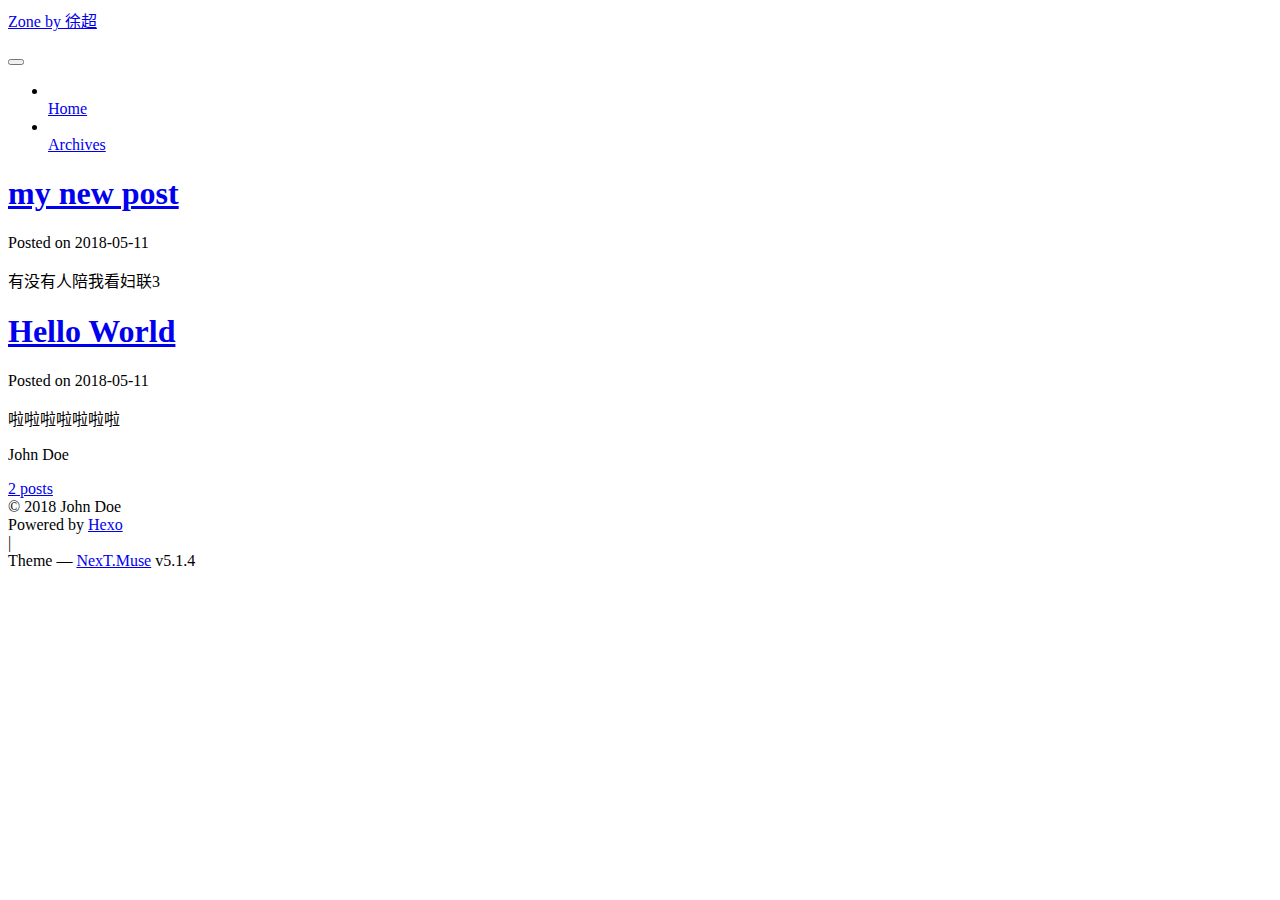
==== commit 7cbbab24: "Site updated: 2018-05-11 15:19:46" ====
--- a/index.html
+++ b/index.html
@@ -5,7 +5,7 @@
   
 
 
-<html class="theme-next muse use-motion" lang="">
+<html class="theme-next muse use-motion" lang="zh-CN">
 <head>
   <meta charset="UTF-8"/>
 <meta http-equiv="X-UA-Compatible" content="IE=edge" />
@@ -40,29 +40,29 @@
 
   
   
-  <link href="/superXuC.git.io/blog/lib/fancybox/source/jquery.fancybox.css?v=2.1.5" rel="stylesheet" type="text/css" />
-
-
-
-
-
-
-
-<link href="/superXuC.git.io/blog/lib/font-awesome/css/font-awesome.min.css?v=4.6.2" rel="stylesheet" type="text/css" />
-
-<link href="/superXuC.git.io/blog/css/main.css?v=5.1.4" rel="stylesheet" type="text/css" />
-
-
-  <link rel="apple-touch-icon" sizes="180x180" href="/superXuC.git.io/blog/images/apple-touch-icon-next.png?v=5.1.4">
-
-
-  <link rel="icon" type="image/png" sizes="32x32" href="/superXuC.git.io/blog/images/favicon-32x32-next.png?v=5.1.4">
-
-
-  <link rel="icon" type="image/png" sizes="16x16" href="/superXuC.git.io/blog/images/favicon-16x16-next.png?v=5.1.4">
-
-
-  <link rel="mask-icon" href="/superXuC.git.io/blog/images/logo.svg?v=5.1.4" color="#222">
+  <link href="/superXuC.git.io/lib/fancybox/source/jquery.fancybox.css?v=2.1.5" rel="stylesheet" type="text/css" />
+
+
+
+
+
+
+
+<link href="/superXuC.git.io/lib/font-awesome/css/font-awesome.min.css?v=4.6.2" rel="stylesheet" type="text/css" />
+
+<link href="/superXuC.git.io/css/main.css?v=5.1.4" rel="stylesheet" type="text/css" />
+
+
+  <link rel="apple-touch-icon" sizes="180x180" href="/superXuC.git.io/images/apple-touch-icon-next.png?v=5.1.4">
+
+
+  <link rel="icon" type="image/png" sizes="32x32" href="/superXuC.git.io/images/favicon-32x32-next.png?v=5.1.4">
+
+
+  <link rel="icon" type="image/png" sizes="16x16" href="/superXuC.git.io/images/favicon-16x16-next.png?v=5.1.4">
+
+
+  <link rel="mask-icon" href="/superXuC.git.io/images/logo.svg?v=5.1.4" color="#222">
 
 
 
@@ -80,19 +80,19 @@
 
 
 <meta property="og:type" content="website">
-<meta property="og:title" content="Hexo">
-<meta property="og:url" content="https://github.com/superXuC/superXuC.git.io/blog/index.html">
-<meta property="og:site_name" content="Hexo">
-<meta property="og:locale" content="default">
+<meta property="og:title" content="Zone by 徐超">
+<meta property="og:url" content="https://github.com/superXuC/superXuC.git.io/index.html">
+<meta property="og:site_name" content="Zone by 徐超">
+<meta property="og:locale" content="zh-CN">
 <meta name="twitter:card" content="summary">
-<meta name="twitter:title" content="Hexo">
+<meta name="twitter:title" content="Zone by 徐超">
 
 
 
 <script type="text/javascript" id="hexo.configurations">
   var NexT = window.NexT || {};
   var CONFIG = {
-    root: '/superXuC.git.io/blog/',
+    root: '/superXuC.git.io/',
     scheme: 'Muse',
     version: '5.1.4',
     sidebar: {"position":"left","display":"post","offset":12,"b2t":false,"scrollpercent":false,"onmobile":false},
@@ -115,13 +115,13 @@
 
 
 
-  <link rel="canonical" href="https://github.com/superXuC/superXuC.git.io/blog/"/>
-
-
-
-
-
-  <title>Hexo</title>
+  <link rel="canonical" href="https://github.com/superXuC/superXuC.git.io/"/>
+
+
+
+
+
+  <title>Zone by 徐超</title>
   
 
 
@@ -133,7 +133,7 @@
 
 </head>
 
-<body itemscope itemtype="http://schema.org/WebPage" lang="default">
+<body itemscope itemtype="http://schema.org/WebPage" lang="zh-CN">
 
   
   
@@ -150,9 +150,9 @@
     
 
     <div class="custom-logo-site-title">
-      <a href="/superXuC.git.io/blog/"  class="brand" rel="start">
+      <a href="/superXuC.git.io/"  class="brand" rel="start">
         <span class="logo-line-before"><i></i></span>
-        <span class="site-title">Hexo</span>
+        <span class="site-title">Zone by 徐超</span>
         <span class="logo-line-after"><i></i></span>
       </a>
     </div>
@@ -178,7 +178,7 @@
       
         
         <li class="menu-item menu-item-home">
-          <a href="/superXuC.git.io/blog/" rel="section">
+          <a href="/superXuC.git.io/" rel="section">
             
               <i class="menu-item-icon fa fa-fw fa-home"></i> <br />
             
@@ -188,7 +188,7 @@
       
         
         <li class="menu-item menu-item-archives">
-          <a href="/superXuC.git.io/blog/archives/" rel="section">
+          <a href="/superXuC.git.io/archives/" rel="section">
             
               <i class="menu-item-icon fa fa-fw fa-archive"></i> <br />
             
@@ -229,16 +229,16 @@
   
   
   <div class="post-block">
-    <link itemprop="mainEntityOfPage" href="https://github.com/superXuC/superXuC.git.io/blog/superXuC.git.io/blog/2018/05/11/hello-world/">
+    <link itemprop="mainEntityOfPage" href="https://github.com/superXuC/superXuC.git.io/superXuC.git.io/2018/05/11/my-new-post/">
 
     <span hidden itemprop="author" itemscope itemtype="http://schema.org/Person">
       <meta itemprop="name" content="John Doe">
       <meta itemprop="description" content="">
-      <meta itemprop="image" content="/superXuC.git.io/blog/images/avatar.gif">
+      <meta itemprop="image" content="/superXuC.git.io/images/avatar.gif">
     </span>
 
     <span hidden itemprop="publisher" itemscope itemtype="http://schema.org/Organization">
-      <meta itemprop="name" content="Hexo">
+      <meta itemprop="name" content="Zone by 徐超">
     </span>
 
     
@@ -248,7 +248,127 @@
         
           <h1 class="post-title" itemprop="name headline">
                 
-                <a class="post-title-link" href="/superXuC.git.io/blog/2018/05/11/hello-world/" itemprop="url">Hello World</a></h1>
+                <a class="post-title-link" href="/superXuC.git.io/2018/05/11/my-new-post/" itemprop="url">my new post</a></h1>
+        
+
+        <div class="post-meta">
+          <span class="post-time">
+            
+              <span class="post-meta-item-icon">
+                <i class="fa fa-calendar-o"></i>
+              </span>
+              
+                <span class="post-meta-item-text">Posted on</span>
+              
+              <time title="Post created" itemprop="dateCreated datePublished" datetime="2018-05-11T14:29:13+08:00">
+                2018-05-11
+              </time>
+            
+
+            
+
+            
+          </span>
+
+          
+
+          
+            
+          
+
+          
+          
+
+          
+
+          
+
+          
+
+        </div>
+      </header>
+    
+
+    
+    
+    
+    <div class="post-body" itemprop="articleBody">
+
+      
+      
+
+      
+        
+          
+            <p>有没有人陪我看妇联3</p>
+
+          
+        
+      
+    </div>
+    
+    
+    
+
+    
+
+    
+
+    
+
+    <footer class="post-footer">
+      
+
+      
+
+      
+
+      
+      
+        <div class="post-eof"></div>
+      
+    </footer>
+  </div>
+  
+  
+  
+  </article>
+
+
+    
+      
+
+  
+
+  
+  
+  
+
+  <article class="post post-type-normal" itemscope itemtype="http://schema.org/Article">
+  
+  
+  
+  <div class="post-block">
+    <link itemprop="mainEntityOfPage" href="https://github.com/superXuC/superXuC.git.io/superXuC.git.io/2018/05/11/hello-world/">
+
+    <span hidden itemprop="author" itemscope itemtype="http://schema.org/Person">
+      <meta itemprop="name" content="John Doe">
+      <meta itemprop="description" content="">
+      <meta itemprop="image" content="/superXuC.git.io/images/avatar.gif">
+    </span>
+
+    <span hidden itemprop="publisher" itemscope itemtype="http://schema.org/Organization">
+      <meta itemprop="name" content="Zone by 徐超">
+    </span>
+
+    
+      <header class="post-header">
+
+        
+        
+          <h1 class="post-title" itemprop="name headline">
+                
+                <a class="post-title-link" href="/superXuC.git.io/2018/05/11/hello-world/" itemprop="url">Hello World</a></h1>
         
 
         <div class="post-meta">
@@ -300,15 +420,7 @@
       
         
           
-            <p>Welcome to <a href="https://hexo.io/" target="_blank" rel="noopener">Hexo</a>! This is your very first post. Check <a href="https://hexo.io/docs/" target="_blank" rel="noopener">documentation</a> for more info. If you get any problems when using Hexo, you can find the answer in <a href="https://hexo.io/docs/troubleshooting.html" target="_blank" rel="noopener">troubleshooting</a> or you can ask me on <a href="https://github.com/hexojs/hexo/issues">GitHub</a>.</p>
-<h2 id="Quick-Start"><a href="#Quick-Start" class="headerlink" title="Quick Start"></a>Quick Start</h2><h3 id="Create-a-new-post"><a href="#Create-a-new-post" class="headerlink" title="Create a new post"></a>Create a new post</h3><figure class="highlight bash"><table><tr><td class="gutter"><pre><span class="line">1</span><br></pre></td><td class="code"><pre><span class="line">$ hexo new <span class="string">"My New Post"</span></span><br></pre></td></tr></table></figure>
-<p>More info: <a href="https://hexo.io/docs/writing.html" target="_blank" rel="noopener">Writing</a></p>
-<h3 id="Run-server"><a href="#Run-server" class="headerlink" title="Run server"></a>Run server</h3><figure class="highlight bash"><table><tr><td class="gutter"><pre><span class="line">1</span><br></pre></td><td class="code"><pre><span class="line">$ hexo server</span><br></pre></td></tr></table></figure>
-<p>More info: <a href="https://hexo.io/docs/server.html" target="_blank" rel="noopener">Server</a></p>
-<h3 id="Generate-static-files"><a href="#Generate-static-files" class="headerlink" title="Generate static files"></a>Generate static files</h3><figure class="highlight bash"><table><tr><td class="gutter"><pre><span class="line">1</span><br></pre></td><td class="code"><pre><span class="line">$ hexo generate</span><br></pre></td></tr></table></figure>
-<p>More info: <a href="https://hexo.io/docs/generating.html" target="_blank" rel="noopener">Generating</a></p>
-<h3 id="Deploy-to-remote-sites"><a href="#Deploy-to-remote-sites" class="headerlink" title="Deploy to remote sites"></a>Deploy to remote sites</h3><figure class="highlight bash"><table><tr><td class="gutter"><pre><span class="line">1</span><br></pre></td><td class="code"><pre><span class="line">$ hexo deploy</span><br></pre></td></tr></table></figure>
-<p>More info: <a href="https://hexo.io/docs/deployment.html" target="_blank" rel="noopener">Deployment</a></p>
+            <p>啦啦啦啦啦啦啦</p>
 
           
         
@@ -388,9 +500,9 @@
             
               <div class="site-state-item site-state-posts">
               
-                <a href="/superXuC.git.io/blog/archives/">
+                <a href="/superXuC.git.io/archives/">
               
-                  <span class="site-state-item-count">1</span>
+                  <span class="site-state-item-count">2</span>
                   <span class="site-state-item-name">posts</span>
                 </a>
               </div>
@@ -508,53 +620,53 @@
 
   
   
-    <script type="text/javascript" src="/superXuC.git.io/blog/lib/jquery/index.js?v=2.1.3"></script>
-  
-
-  
-  
-    <script type="text/javascript" src="/superXuC.git.io/blog/lib/fastclick/lib/fastclick.min.js?v=1.0.6"></script>
-  
-
-  
-  
-    <script type="text/javascript" src="/superXuC.git.io/blog/lib/jquery_lazyload/jquery.lazyload.js?v=1.9.7"></script>
-  
-
-  
-  
-    <script type="text/javascript" src="/superXuC.git.io/blog/lib/velocity/velocity.min.js?v=1.2.1"></script>
-  
-
-  
-  
-    <script type="text/javascript" src="/superXuC.git.io/blog/lib/velocity/velocity.ui.min.js?v=1.2.1"></script>
-  
-
-  
-  
-    <script type="text/javascript" src="/superXuC.git.io/blog/lib/fancybox/source/jquery.fancybox.pack.js?v=2.1.5"></script>
-  
-
-
-  
-
-
-  <script type="text/javascript" src="/superXuC.git.io/blog/js/src/utils.js?v=5.1.4"></script>
-
-  <script type="text/javascript" src="/superXuC.git.io/blog/js/src/motion.js?v=5.1.4"></script>
-
-
-
-  
-  
-
-  
-
-  
-
-
-  <script type="text/javascript" src="/superXuC.git.io/blog/js/src/bootstrap.js?v=5.1.4"></script>
+    <script type="text/javascript" src="/superXuC.git.io/lib/jquery/index.js?v=2.1.3"></script>
+  
+
+  
+  
+    <script type="text/javascript" src="/superXuC.git.io/lib/fastclick/lib/fastclick.min.js?v=1.0.6"></script>
+  
+
+  
+  
+    <script type="text/javascript" src="/superXuC.git.io/lib/jquery_lazyload/jquery.lazyload.js?v=1.9.7"></script>
+  
+
+  
+  
+    <script type="text/javascript" src="/superXuC.git.io/lib/velocity/velocity.min.js?v=1.2.1"></script>
+  
+
+  
+  
+    <script type="text/javascript" src="/superXuC.git.io/lib/velocity/velocity.ui.min.js?v=1.2.1"></script>
+  
+
+  
+  
+    <script type="text/javascript" src="/superXuC.git.io/lib/fancybox/source/jquery.fancybox.pack.js?v=2.1.5"></script>
+  
+
+
+  
+
+
+  <script type="text/javascript" src="/superXuC.git.io/js/src/utils.js?v=5.1.4"></script>
+
+  <script type="text/javascript" src="/superXuC.git.io/js/src/motion.js?v=5.1.4"></script>
+
+
+
+  
+  
+
+  
+
+  
+
+
+  <script type="text/javascript" src="/superXuC.git.io/js/src/bootstrap.js?v=5.1.4"></script>
 
 
 
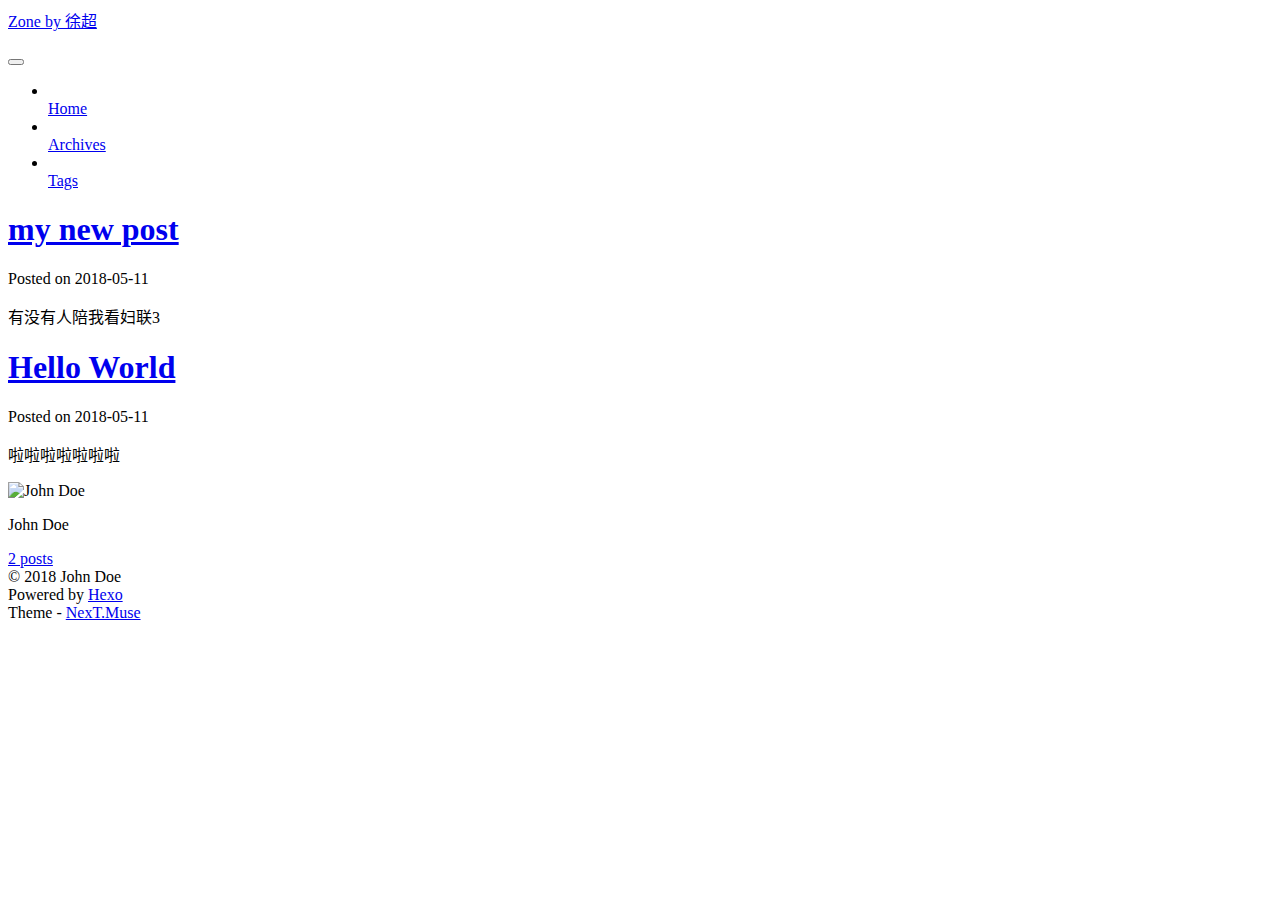
==== commit 63d02567: "Site updated: 2018-05-11 15:35:01" ====
--- a/index.html
+++ b/index.html
@@ -37,7 +37,6 @@
 
 
 
-
   
   
   <link href="/superXuC.git.io/lib/fancybox/source/jquery.fancybox.css?v=2.1.5" rel="stylesheet" type="text/css" />
@@ -45,27 +44,38 @@
 
 
 
+  
+  
+  
+  
+
+  
+    
+    
+  
+
+  
+
+  
+
+  
+
+  
+
+  
+    
+    
+    <link href="//fonts.googleapis.com/css?family=Lato:300,300italic,400,400italic,700,700italic&subset=latin,latin-ext" rel="stylesheet" type="text/css">
+  
+
+
+
 
 
 
 <link href="/superXuC.git.io/lib/font-awesome/css/font-awesome.min.css?v=4.6.2" rel="stylesheet" type="text/css" />
 
-<link href="/superXuC.git.io/css/main.css?v=5.1.4" rel="stylesheet" type="text/css" />
-
-
-  <link rel="apple-touch-icon" sizes="180x180" href="/superXuC.git.io/images/apple-touch-icon-next.png?v=5.1.4">
-
-
-  <link rel="icon" type="image/png" sizes="32x32" href="/superXuC.git.io/images/favicon-32x32-next.png?v=5.1.4">
-
-
-  <link rel="icon" type="image/png" sizes="16x16" href="/superXuC.git.io/images/favicon-16x16-next.png?v=5.1.4">
-
-
-  <link rel="mask-icon" href="/superXuC.git.io/images/logo.svg?v=5.1.4" color="#222">
-
-
-
+<link href="/superXuC.git.io/css/main.css?v=5.1.2" rel="stylesheet" type="text/css" />
 
 
   <meta name="keywords" content="Hexo, NexT" />
@@ -73,6 +83,11 @@
 
 
 
+
+
+
+
+  <link rel="shortcut icon" type="image/x-icon" href="/superXuC.git.io/favicon.ico?v=5.1.2" />
 
 
 
@@ -94,11 +109,10 @@
   var CONFIG = {
     root: '/superXuC.git.io/',
     scheme: 'Muse',
-    version: '5.1.4',
-    sidebar: {"position":"left","display":"post","offset":12,"b2t":false,"scrollpercent":false,"onmobile":false},
+    sidebar: {"position":"left","display":"post","offset":12,"offset_float":12,"b2t":false,"scrollpercent":false,"onmobile":false},
     fancybox: true,
     tabs: true,
-    motion: {"enable":true,"async":false,"transition":{"post_block":"fadeIn","post_header":"slideDownIn","post_body":"slideDownIn","coll_header":"slideLeftIn","sidebar":"slideUpIn"}},
+    motion: true,
     duoshuo: {
       userId: '0',
       author: 'Author'
@@ -131,6 +145,12 @@
 
 
 
+
+
+
+
+
+
 </head>
 
 <body itemscope itemtype="http://schema.org/WebPage" lang="zh-CN">
@@ -141,7 +161,8 @@
   
 
   <div class="container sidebar-position-left 
-  page-home">
+   page-home 
+ ">
     <div class="headband"></div>
 
     <header id="header" class="header" itemscope itemtype="http://schema.org/WPHeader">
@@ -193,6 +214,16 @@
               <i class="menu-item-icon fa fa-fw fa-archive"></i> <br />
             
             Archives
+          </a>
+        </li>
+      
+        
+        <li class="menu-item menu-item-tags">
+          <a href="/superXuC.git.io/tags/" rel="section">
+            
+              <i class="menu-item-icon fa fa-fw fa-tags"></i> <br />
+            
+            Tags
           </a>
         </li>
       
@@ -487,46 +518,48 @@
 
       
 
-      <section class="site-overview-wrap sidebar-panel sidebar-panel-active">
-        <div class="site-overview">
-          <div class="site-author motion-element" itemprop="author" itemscope itemtype="http://schema.org/Person">
-            
-              <p class="site-author-name" itemprop="name">John Doe</p>
+      <section class="site-overview sidebar-panel sidebar-panel-active">
+        <div class="site-author motion-element" itemprop="author" itemscope itemtype="http://schema.org/Person">
+          <img class="site-author-image" itemprop="image"
+               src="/superXuC.git.io/images/avatar.gif"
+               alt="John Doe" />
+          <p class="site-author-name" itemprop="name">John Doe</p>
+           
               <p class="site-description motion-element" itemprop="description"></p>
-          </div>
-
-          <nav class="site-state motion-element">
-
-            
-              <div class="site-state-item site-state-posts">
-              
-                <a href="/superXuC.git.io/archives/">
-              
-                  <span class="site-state-item-count">2</span>
-                  <span class="site-state-item-name">posts</span>
-                </a>
-              </div>
-            
-
-            
-
-            
-
-          </nav>
-
-          
-
-          
-
-          
-          
-
-          
-          
-
-          
-
+          
         </div>
+        <nav class="site-state motion-element">
+
+          
+            <div class="site-state-item site-state-posts">
+              <a href="/superXuC.git.io/archives/">
+                <span class="site-state-item-count">2</span>
+                <span class="site-state-item-name">posts</span>
+              </a>
+            </div>
+          
+
+          
+
+          
+
+        </nav>
+
+        
+
+        <div class="links-of-author motion-element">
+          
+        </div>
+
+        
+        
+
+        
+        
+
+        
+
+
       </section>
 
       
@@ -543,36 +576,30 @@
 
     <footer id="footer" class="footer">
       <div class="footer-inner">
-        <div class="copyright">&copy; <span itemprop="copyrightYear">2018</span>
+        <div class="copyright" >
+  
+  &copy; 
+  <span itemprop="copyrightYear">2018</span>
   <span class="with-love">
-    <i class="fa fa-user"></i>
+    <i class="fa fa-heart"></i>
   </span>
   <span class="author" itemprop="copyrightHolder">John Doe</span>
-
-  
 </div>
 
 
-  <div class="powered-by">Powered by <a class="theme-link" target="_blank" href="https://hexo.io">Hexo</a></div>
-
-
-
-  <span class="post-meta-divider">|</span>
-
-
-
-  <div class="theme-info">Theme &mdash; <a class="theme-link" target="_blank" href="https://github.com/iissnan/hexo-theme-next">NexT.Muse</a> v5.1.4</div>
-
-
-
-
-        
-
-
-
-
-
-
+<div class="powered-by">
+  Powered by <a class="theme-link" href="https://hexo.io">Hexo</a>
+</div>
+
+<div class="theme-info">
+  Theme -
+  <a class="theme-link" href="https://github.com/iissnan/hexo-theme-next">
+    NexT.Muse
+  </a>
+</div>
+
+
+        
 
         
       </div>
@@ -583,8 +610,6 @@
         <i class="fa fa-arrow-up"></i>
         
       </div>
-    
-
     
 
   </div>
@@ -619,54 +644,46 @@
 
 
   
-  
-    <script type="text/javascript" src="/superXuC.git.io/lib/jquery/index.js?v=2.1.3"></script>
-  
-
-  
-  
-    <script type="text/javascript" src="/superXuC.git.io/lib/fastclick/lib/fastclick.min.js?v=1.0.6"></script>
-  
-
-  
-  
-    <script type="text/javascript" src="/superXuC.git.io/lib/jquery_lazyload/jquery.lazyload.js?v=1.9.7"></script>
-  
-
-  
-  
-    <script type="text/javascript" src="/superXuC.git.io/lib/velocity/velocity.min.js?v=1.2.1"></script>
-  
-
-  
-  
-    <script type="text/javascript" src="/superXuC.git.io/lib/velocity/velocity.ui.min.js?v=1.2.1"></script>
-  
-
-  
-  
-    <script type="text/javascript" src="/superXuC.git.io/lib/fancybox/source/jquery.fancybox.pack.js?v=2.1.5"></script>
-  
-
-
-  
-
-
-  <script type="text/javascript" src="/superXuC.git.io/js/src/utils.js?v=5.1.4"></script>
-
-  <script type="text/javascript" src="/superXuC.git.io/js/src/motion.js?v=5.1.4"></script>
-
-
-
-  
-  
-
-  
-
-  
-
-
-  <script type="text/javascript" src="/superXuC.git.io/js/src/bootstrap.js?v=5.1.4"></script>
+  <script type="text/javascript" src="/superXuC.git.io/lib/jquery/index.js?v=2.1.3"></script>
+
+  
+  <script type="text/javascript" src="/superXuC.git.io/lib/fastclick/lib/fastclick.min.js?v=1.0.6"></script>
+
+  
+  <script type="text/javascript" src="/superXuC.git.io/lib/jquery_lazyload/jquery.lazyload.js?v=1.9.7"></script>
+
+  
+  <script type="text/javascript" src="/superXuC.git.io/lib/velocity/velocity.min.js?v=1.2.1"></script>
+
+  
+  <script type="text/javascript" src="/superXuC.git.io/lib/velocity/velocity.ui.min.js?v=1.2.1"></script>
+
+  
+  <script type="text/javascript" src="/superXuC.git.io/lib/fancybox/source/jquery.fancybox.pack.js?v=2.1.5"></script>
+
+
+  
+
+
+  <script type="text/javascript" src="/superXuC.git.io/js/src/utils.js?v=5.1.2"></script>
+
+  <script type="text/javascript" src="/superXuC.git.io/js/src/motion.js?v=5.1.2"></script>
+
+
+
+  
+  
+
+  
+    <script type="text/javascript" src="/superXuC.git.io/js/src/scrollspy.js?v=5.1.2"></script>
+<script type="text/javascript" src="/superXuC.git.io/js/src/post-details.js?v=5.1.2"></script>
+
+  
+
+  
+
+
+  <script type="text/javascript" src="/superXuC.git.io/js/src/bootstrap.js?v=5.1.2"></script>
 
 
 
@@ -697,25 +714,16 @@
 
 
 
-
-
-
-
-
-
-  
-
-
-
-
-
-  
-
-  
-
-  
-
-  
+  
+
+
+
+
+
+  
+
+  
+
   
 
   
